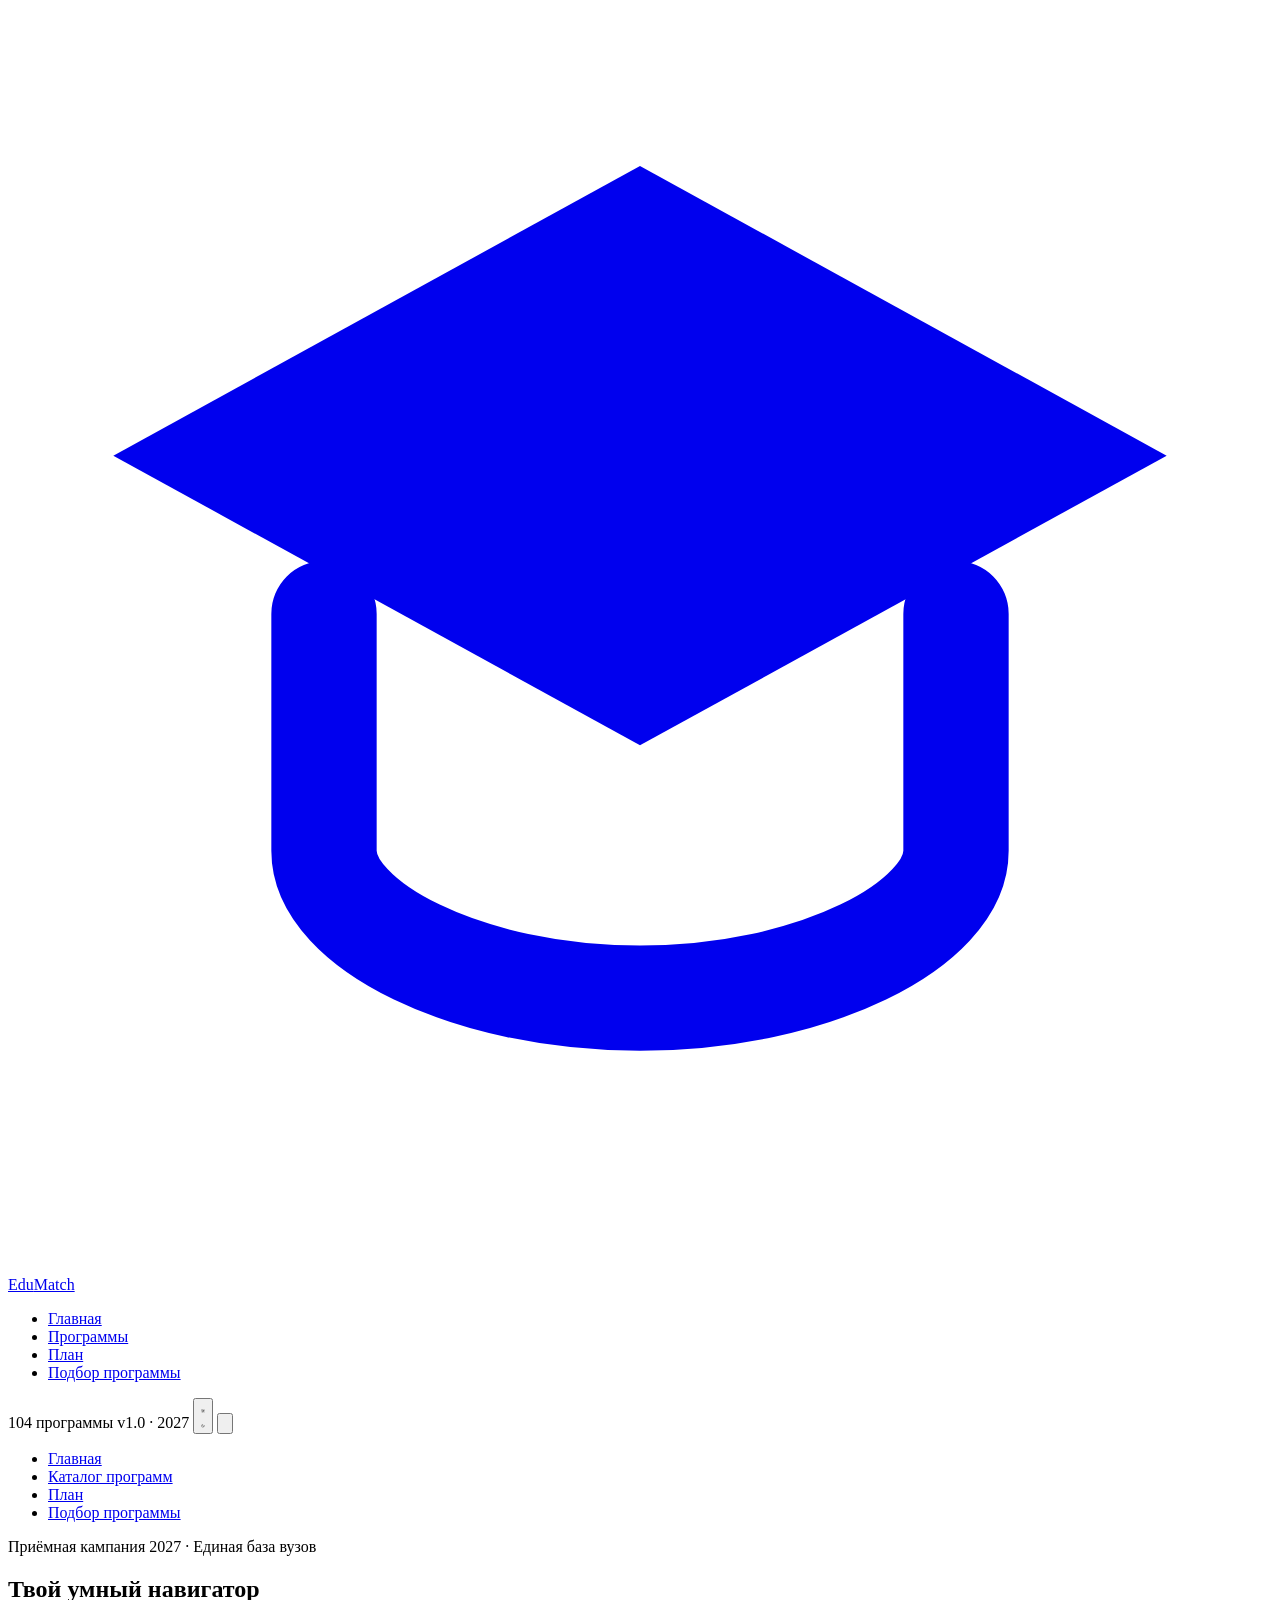
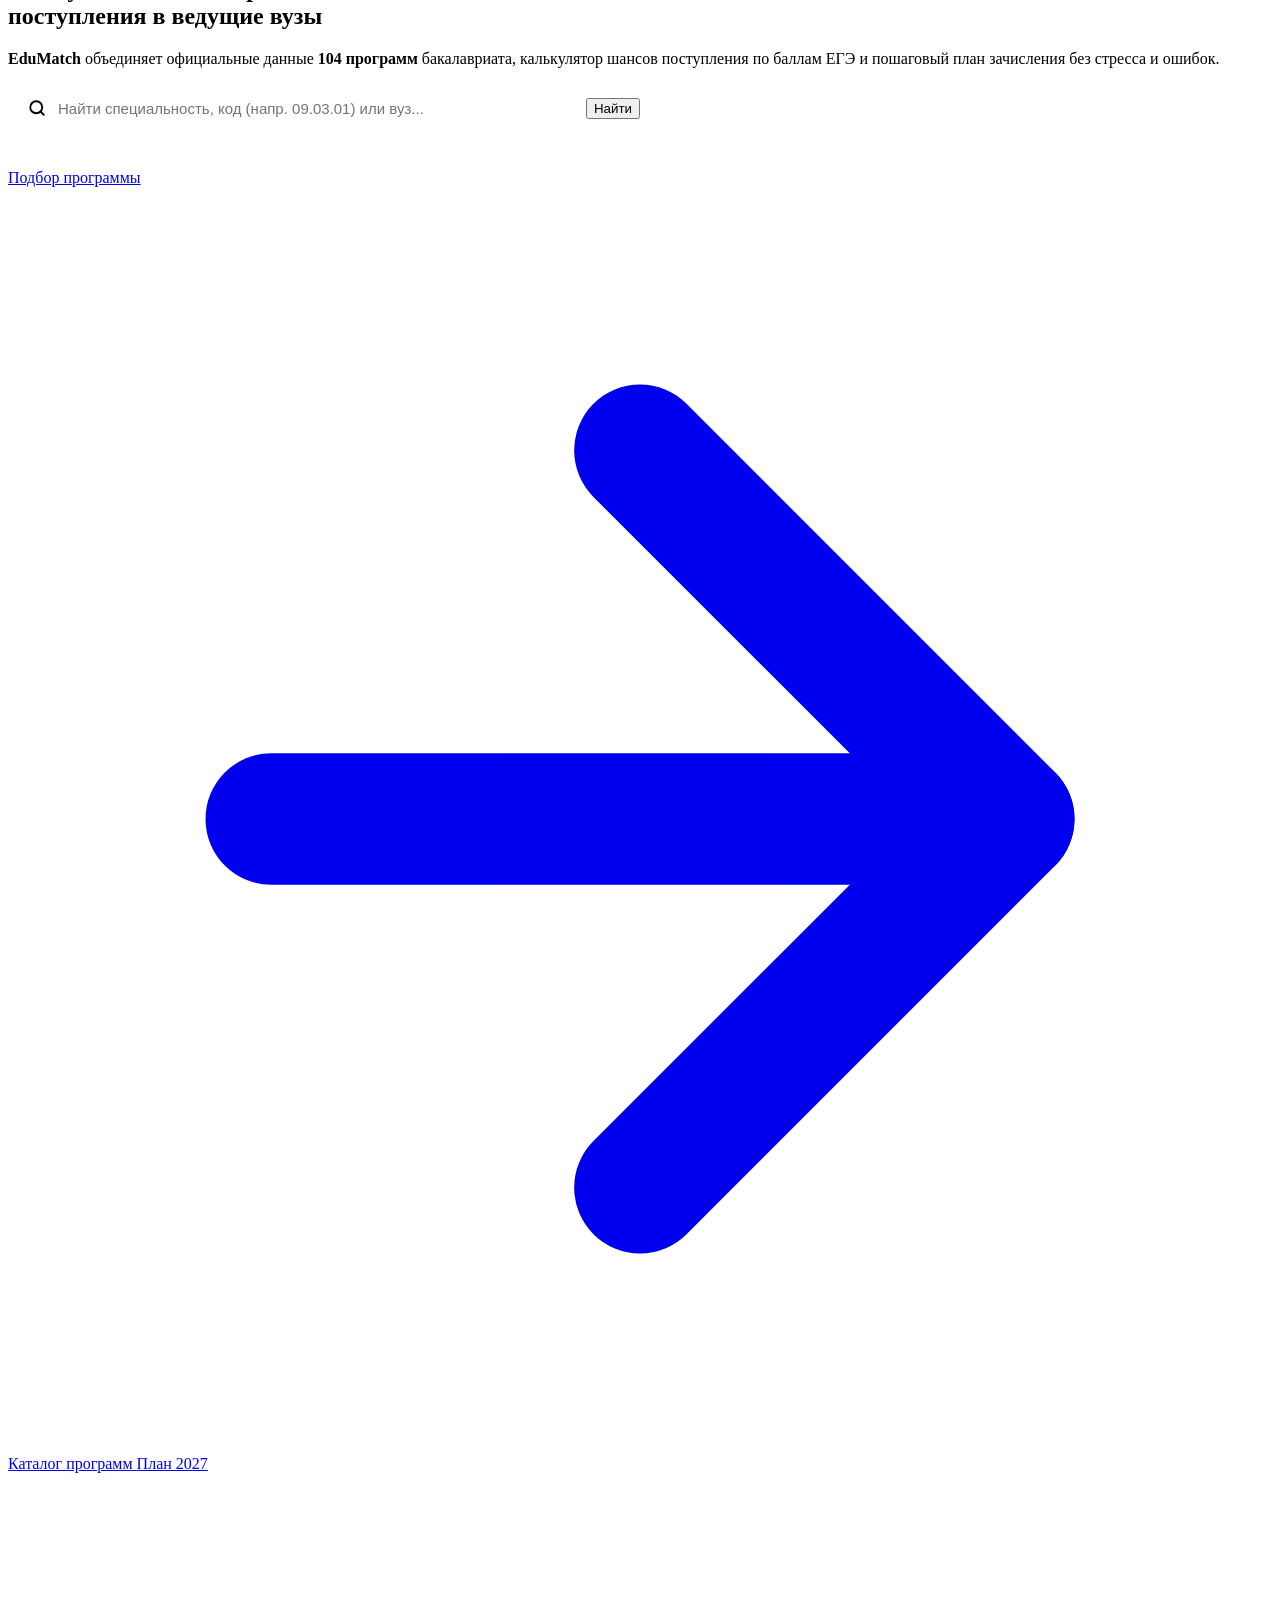
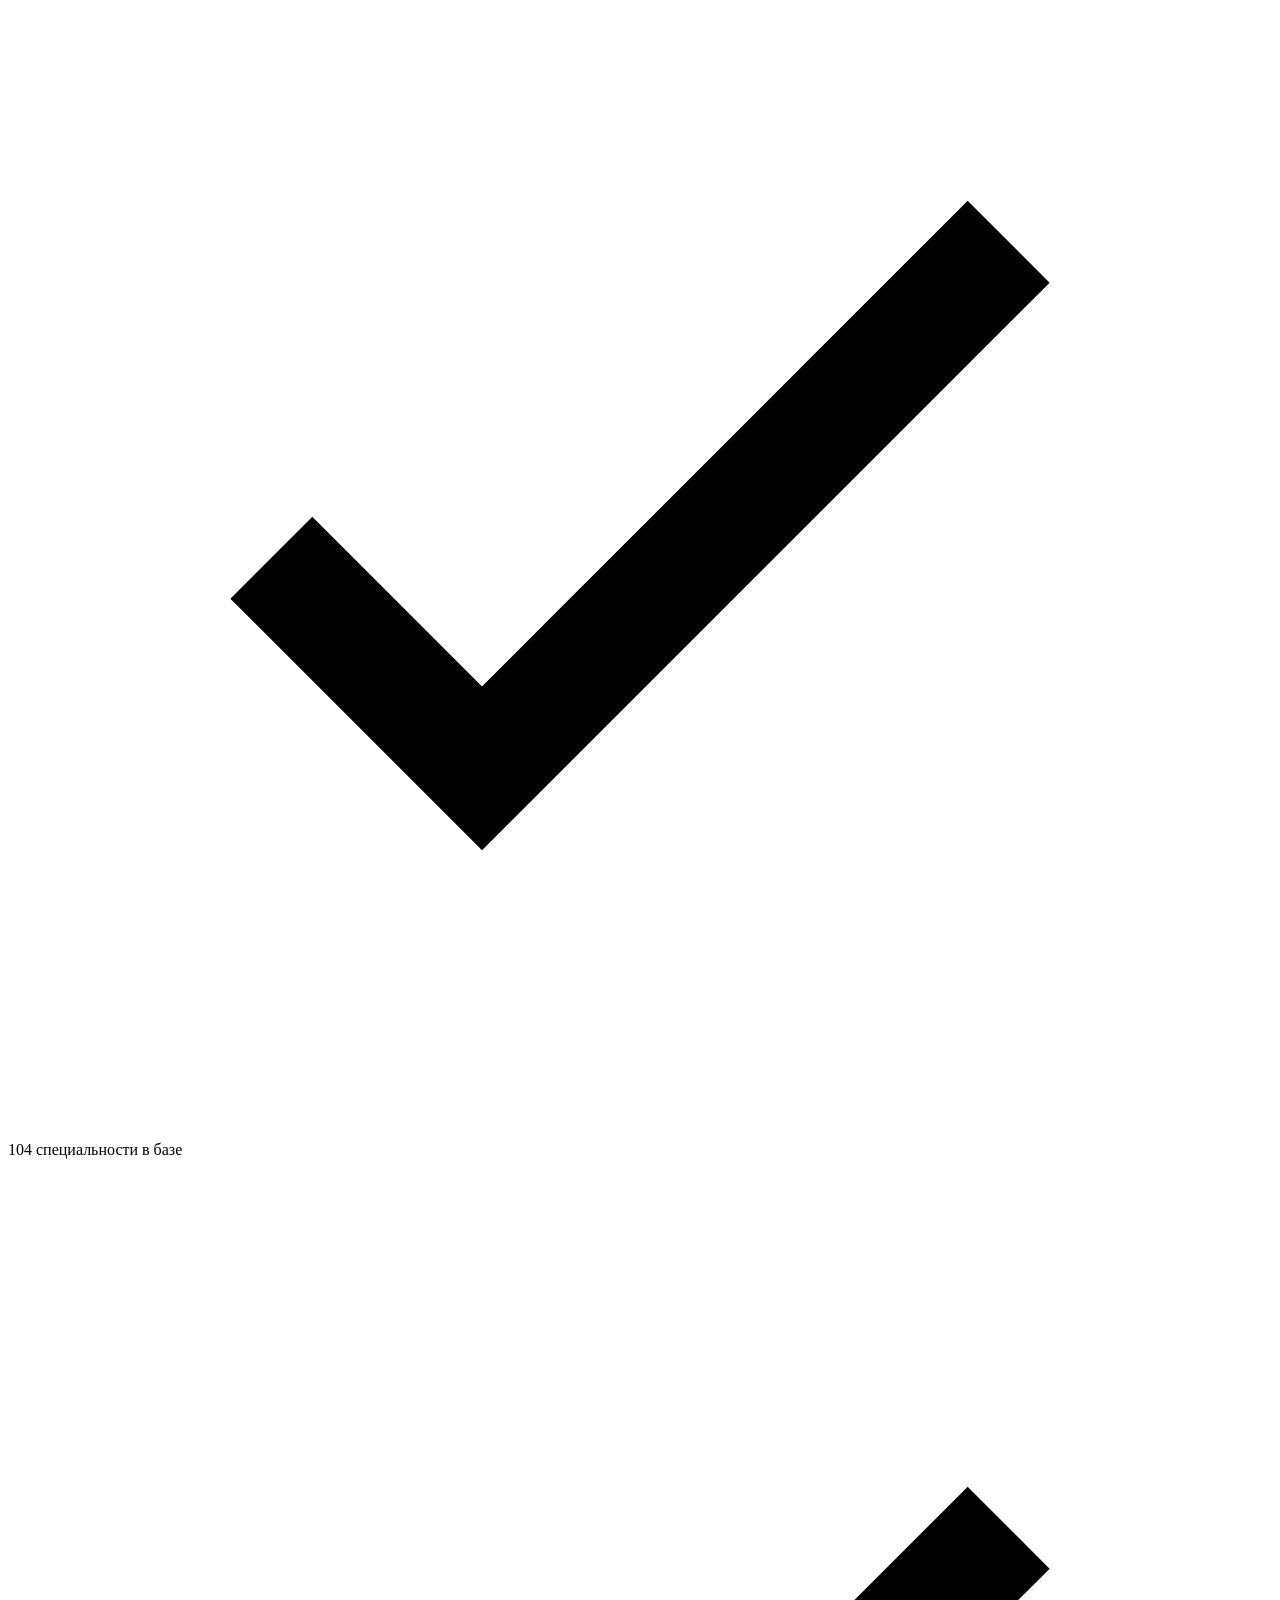
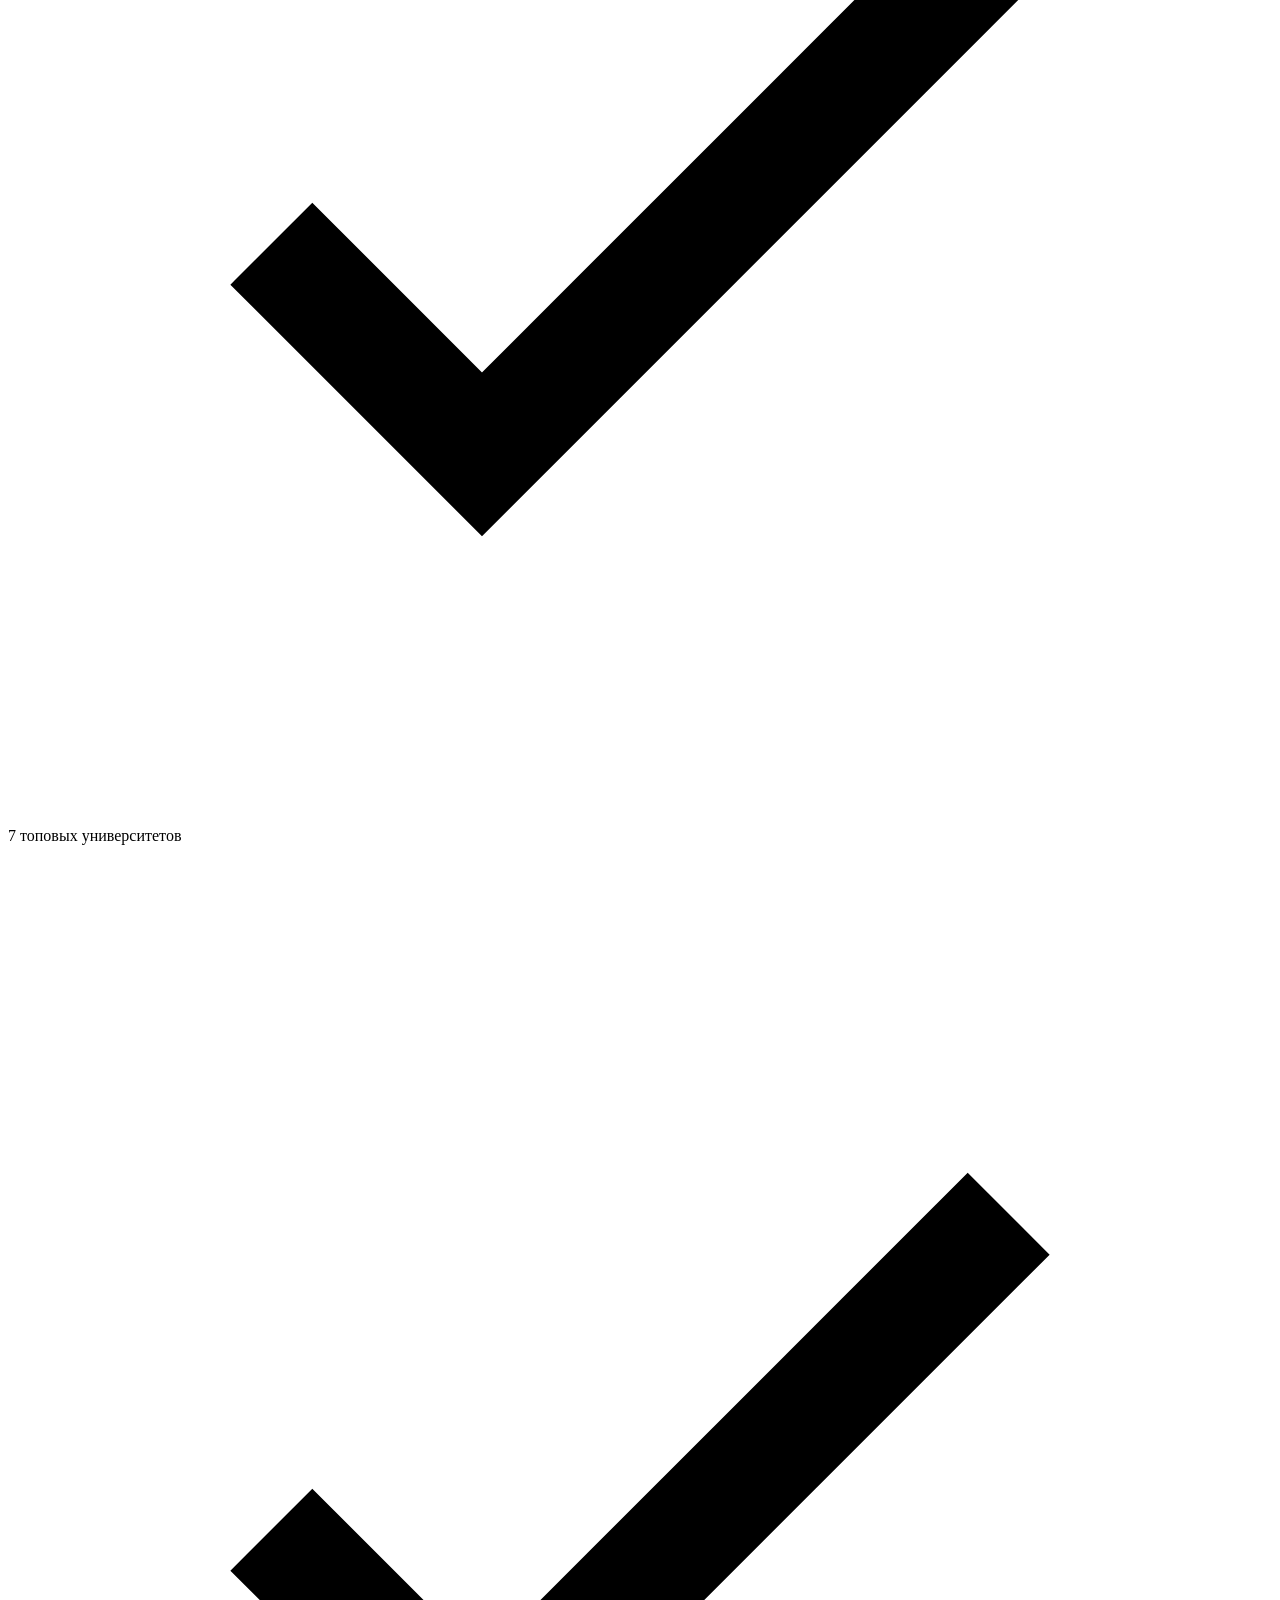
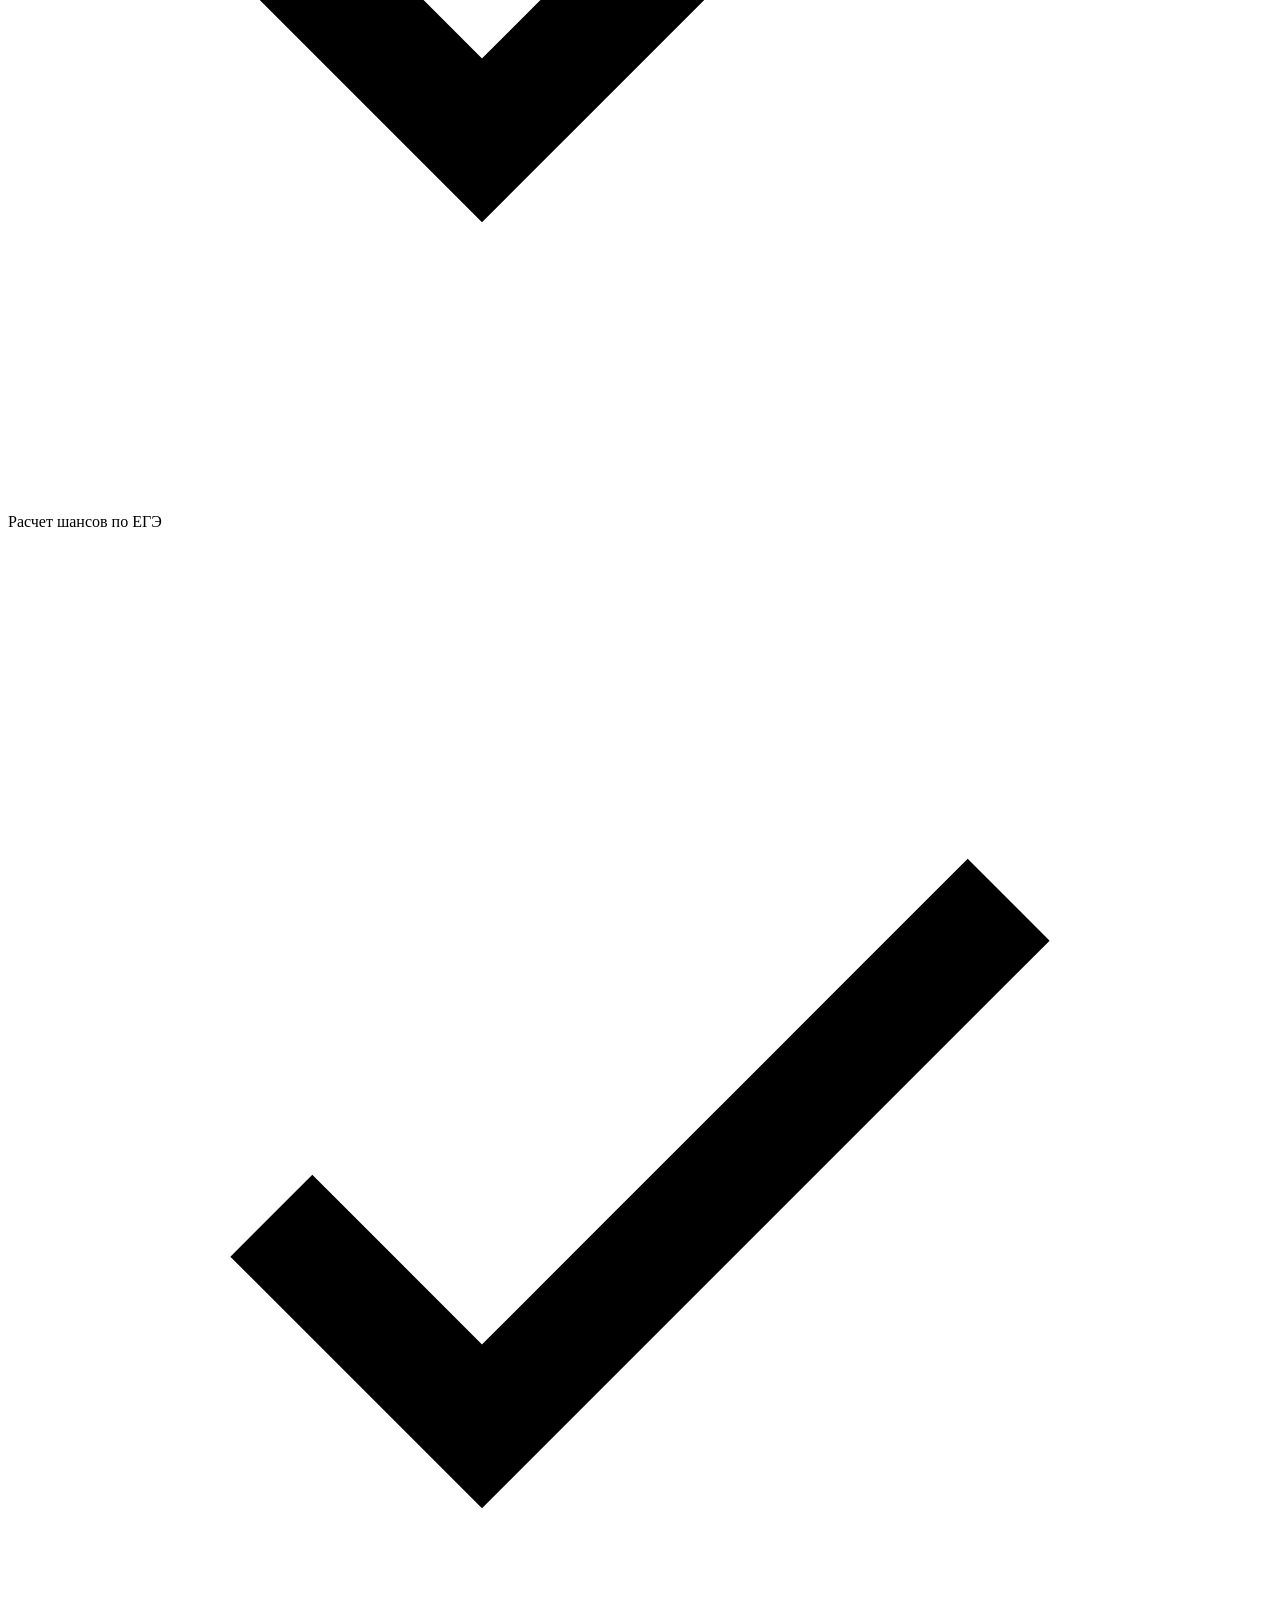
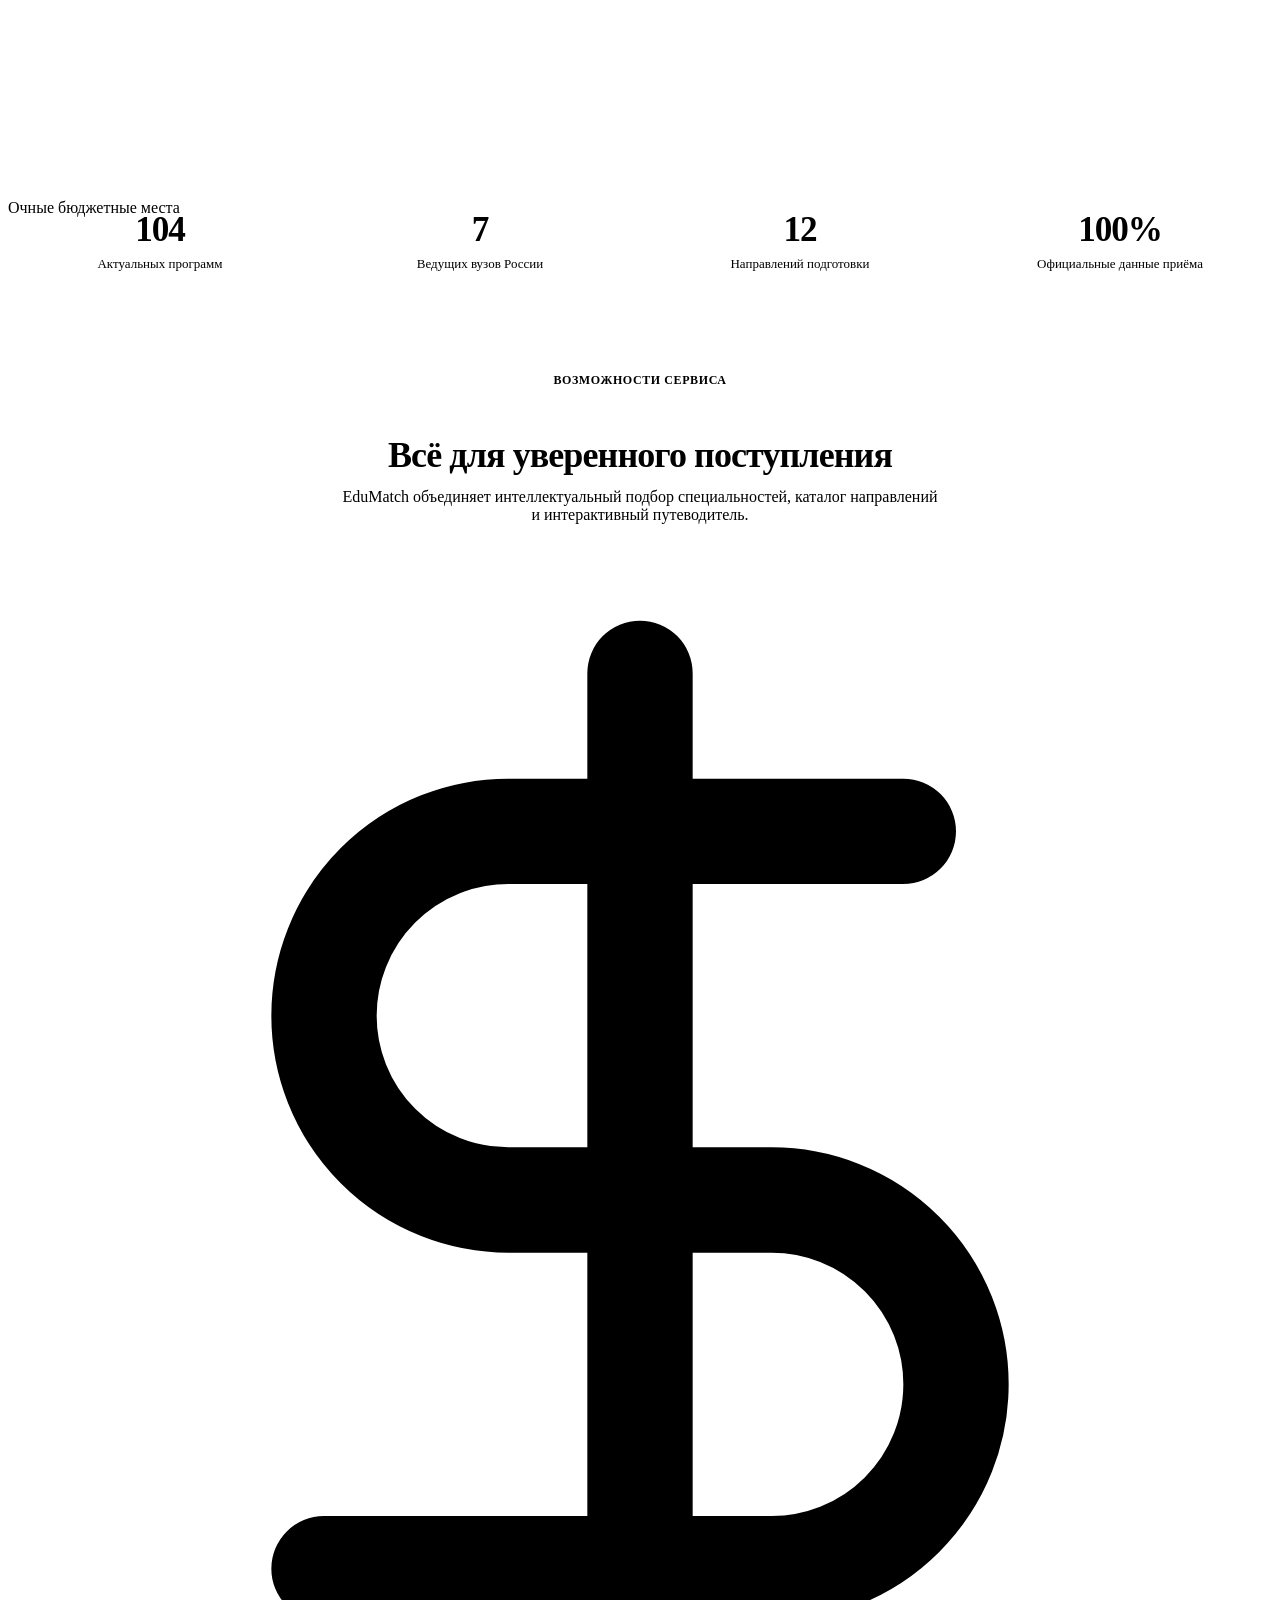
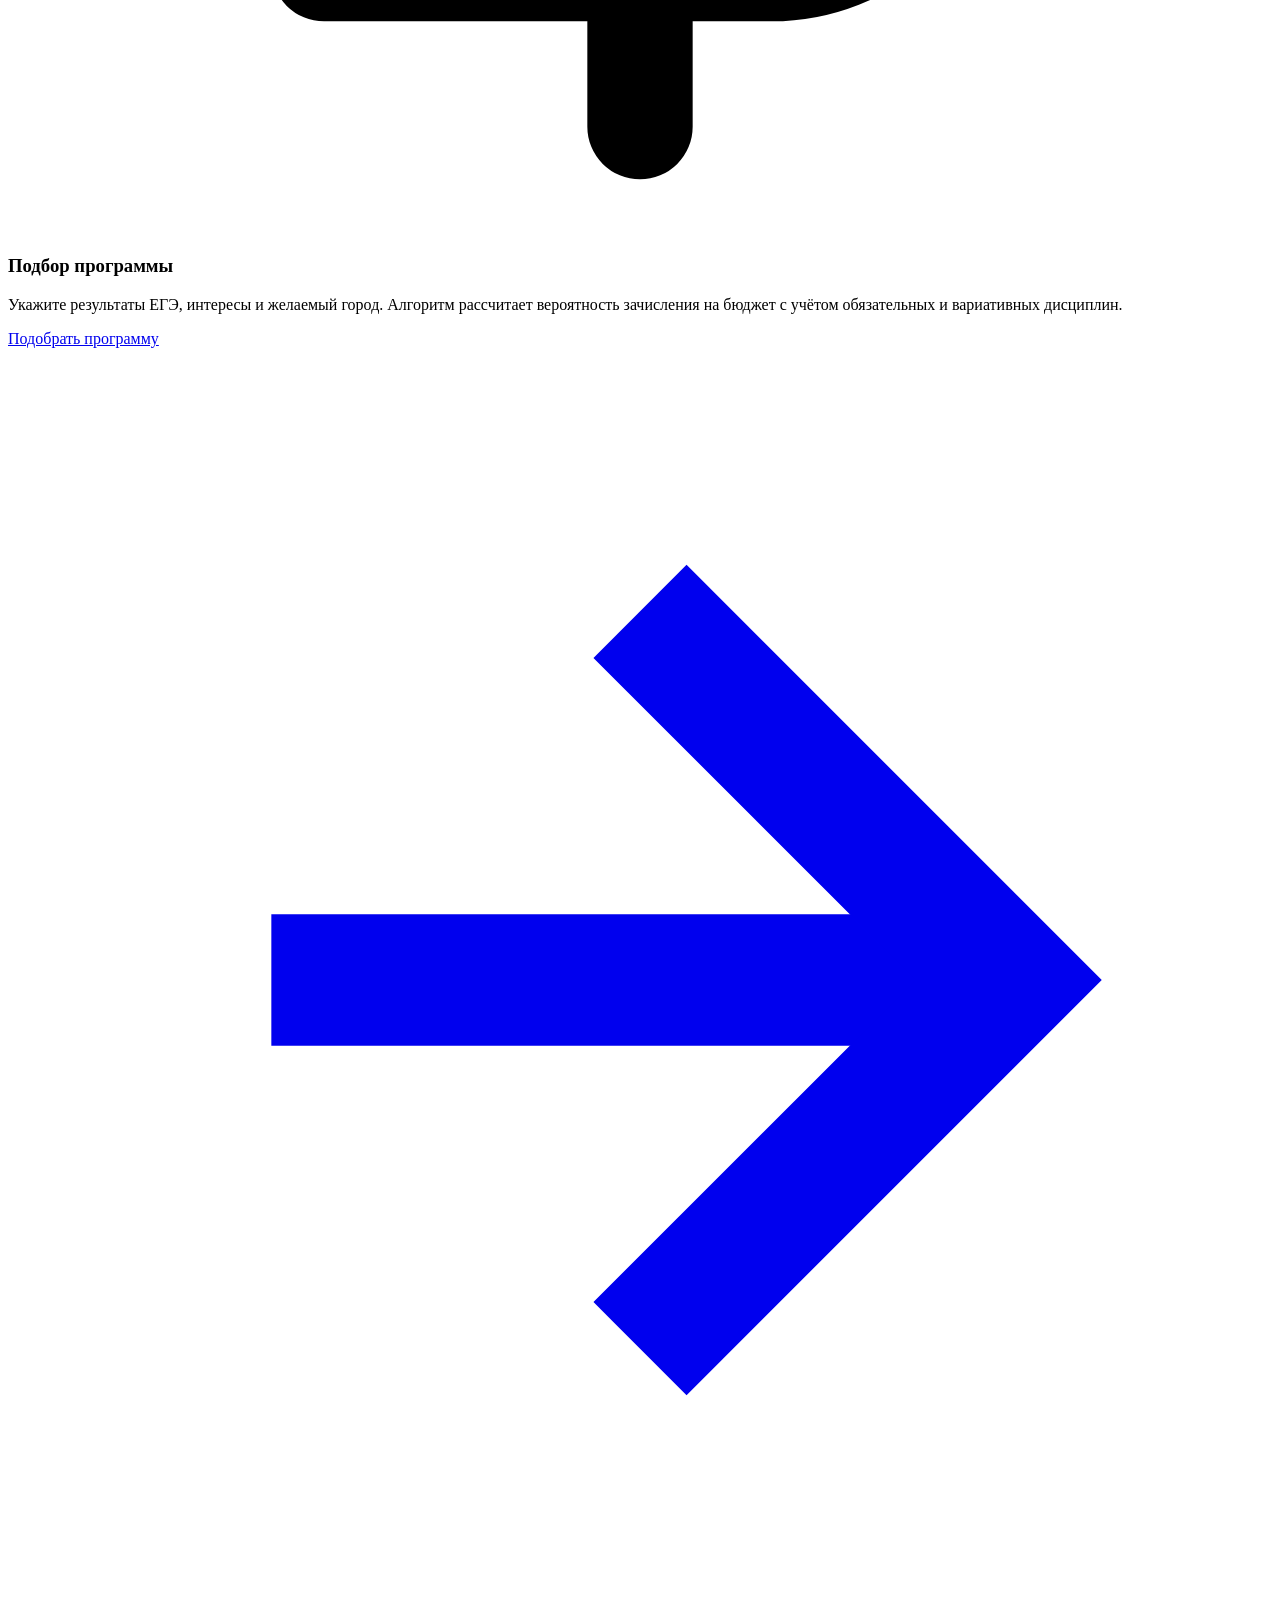
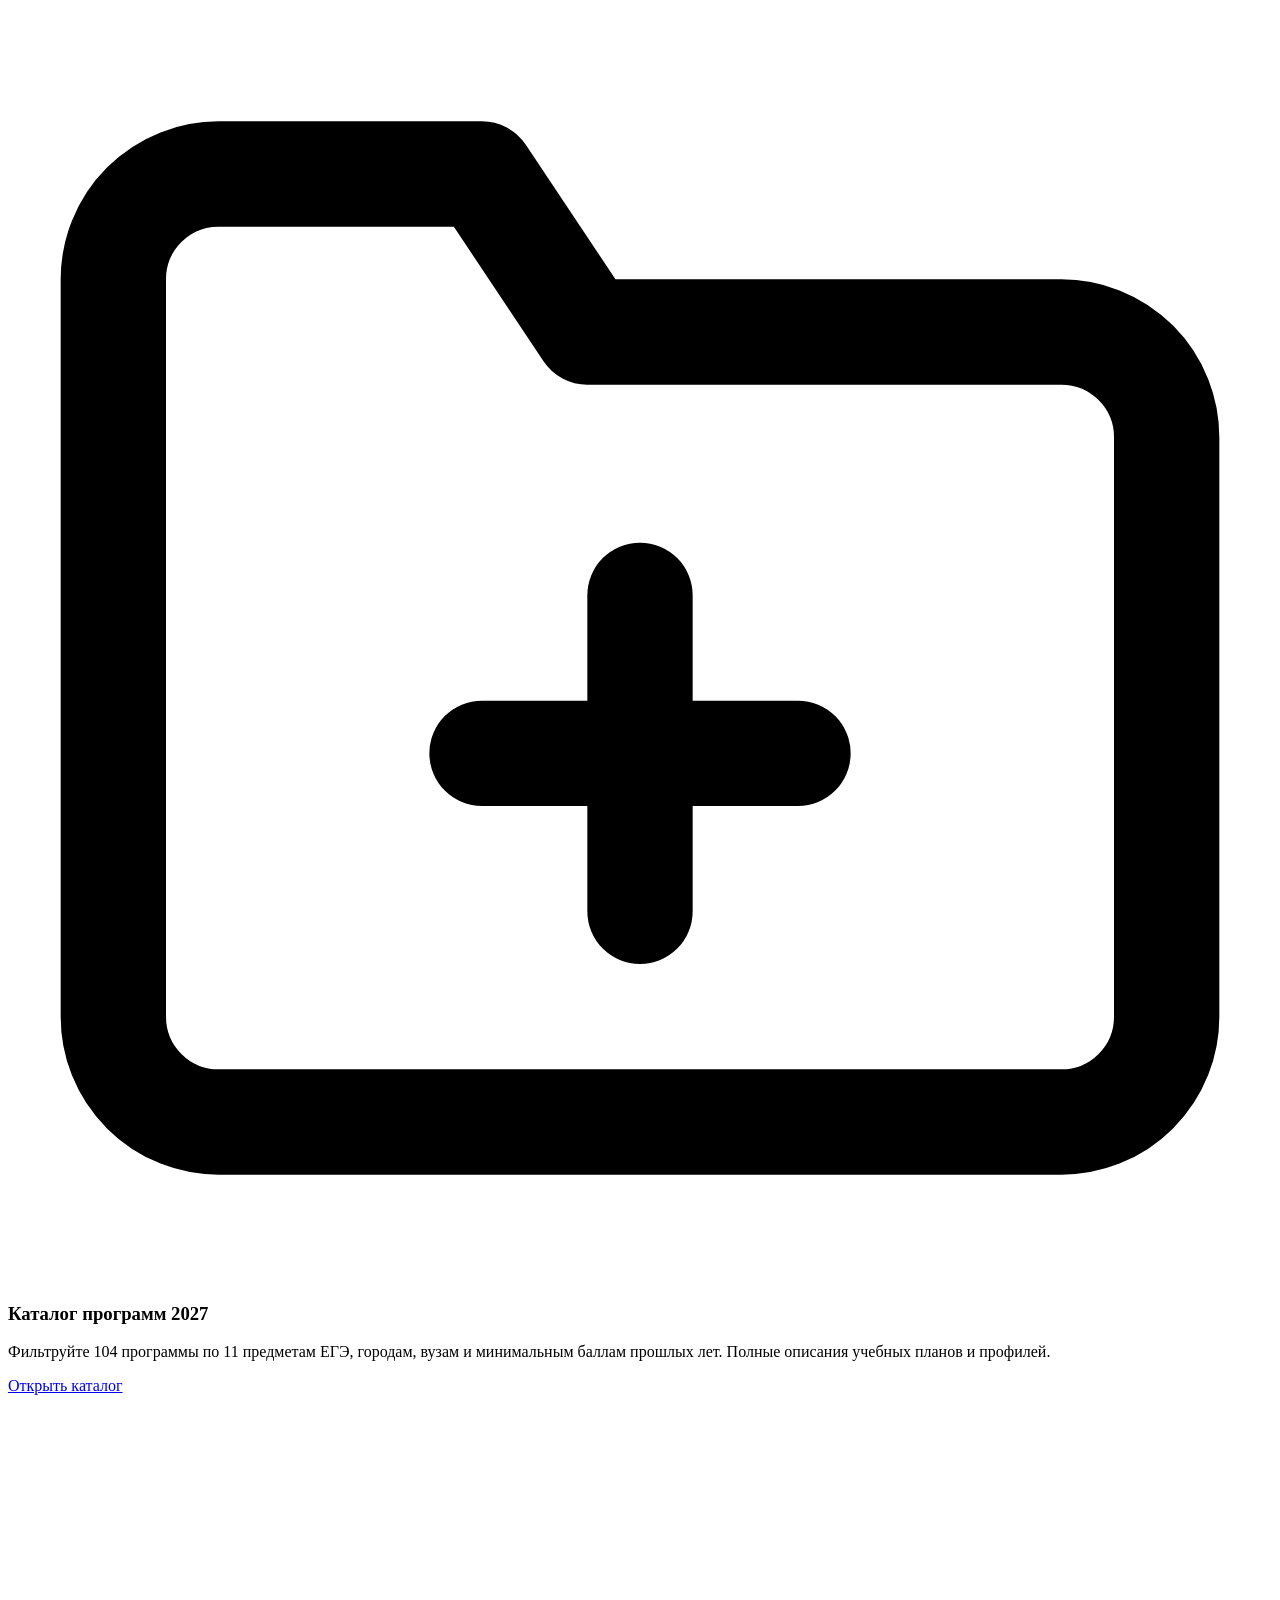
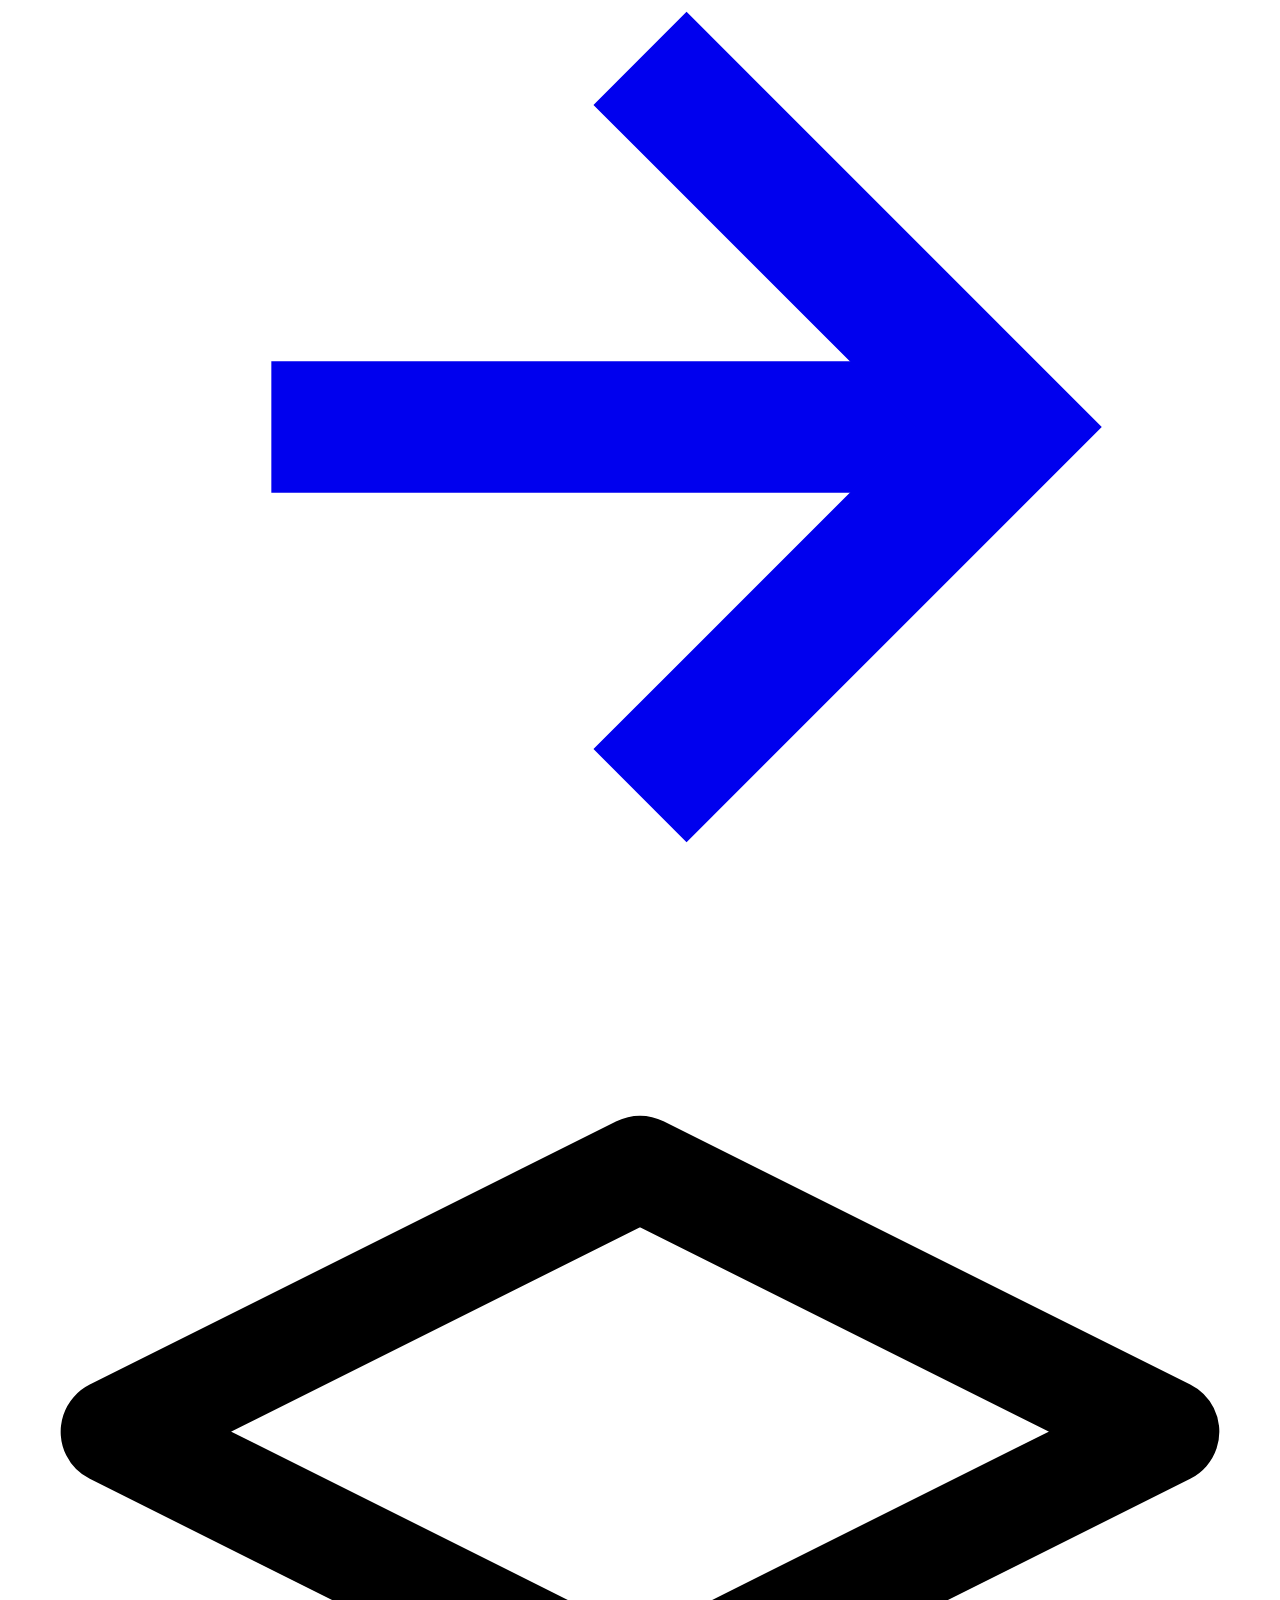
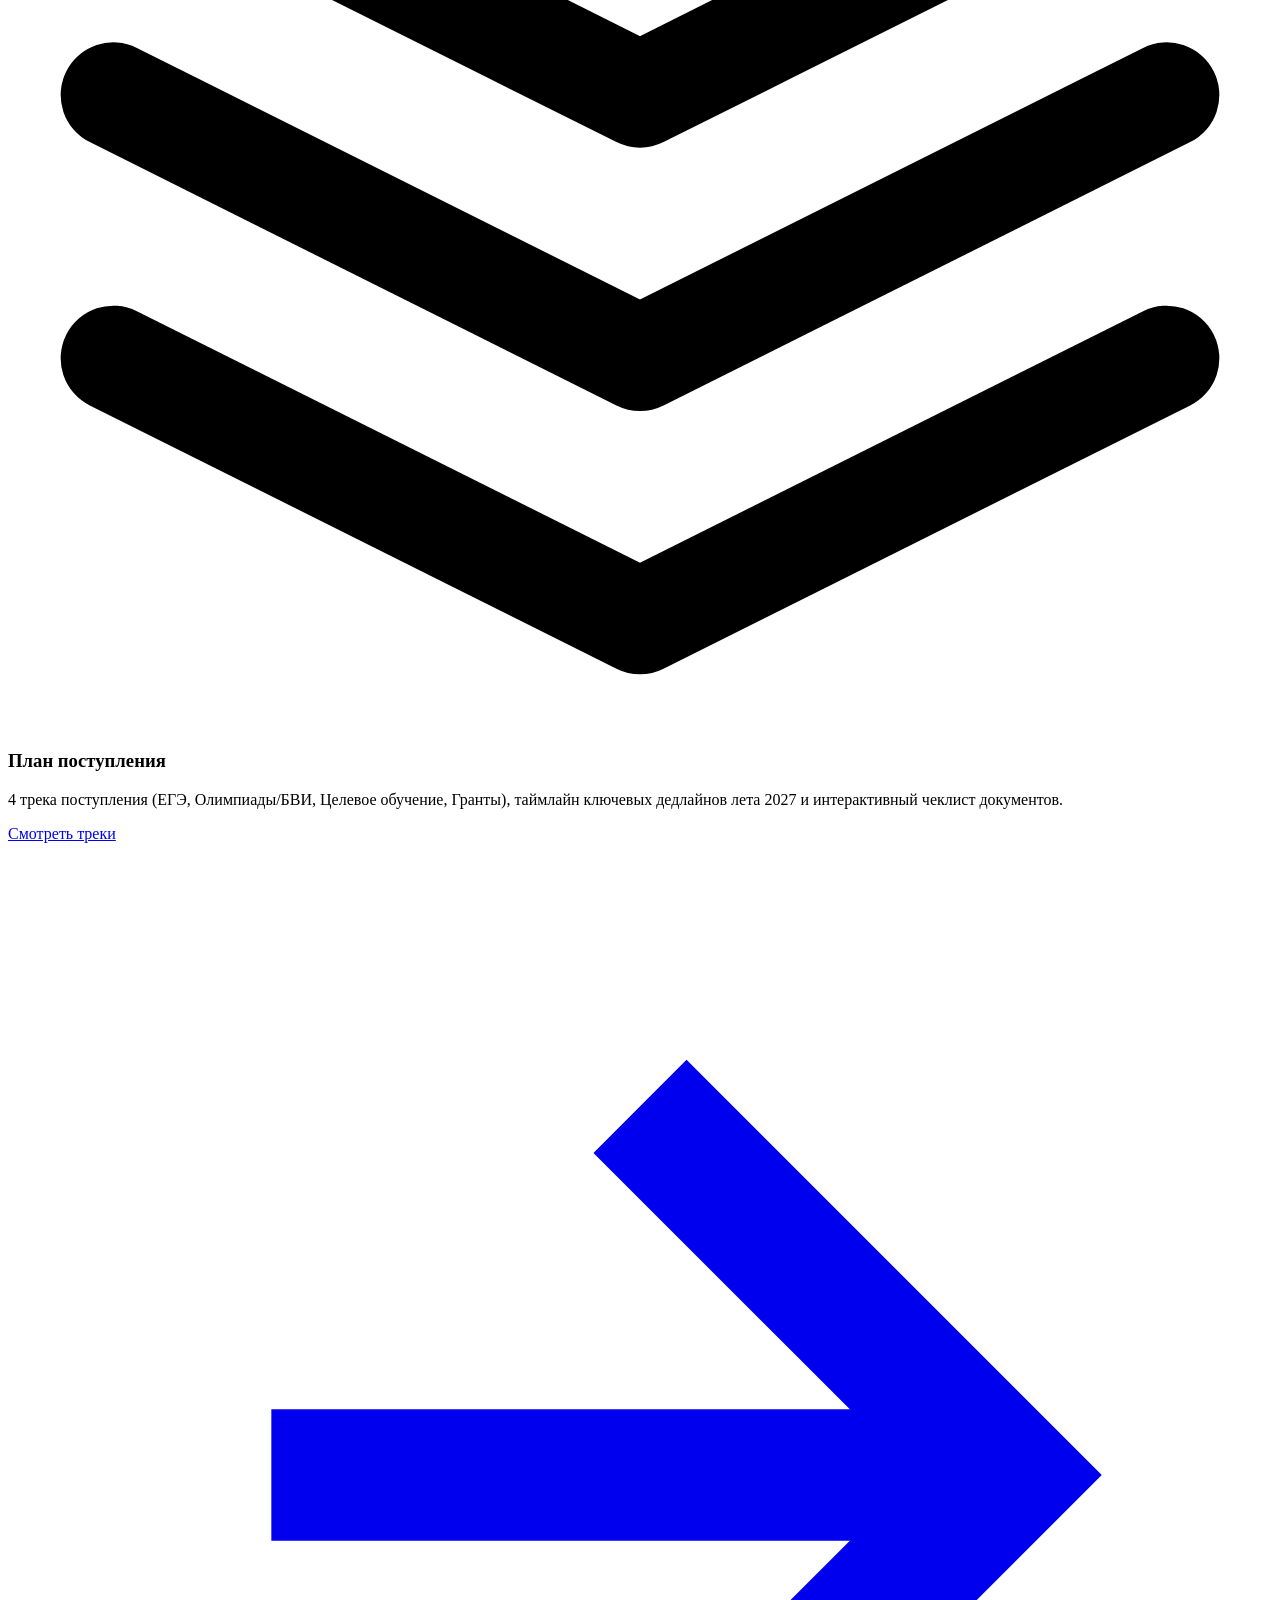
==== html/index.html @ cc7f69bb "v0.0.1" ====
<!DOCTYPE html>
<html lang="ru" data-theme="light">
<head>
  <meta charset="UTF-8">
  <meta name="viewport" content="width=device-width, initial-scale=1.0">
  <title>EduMatch — Умный навигатор поступления в вузы 2027</title>

  <!-- Шрифты Inter -->
  <link rel="preconnect" href="https://fonts.googleapis.com">
  <link rel="preconnect" href="https://fonts.gstatic.com" crossorigin>
  <link href="https://fonts.googleapis.com/css2?family=Inter:wght@400;500;600;700;800&display=swap" rel="stylesheet">

  <!-- Стили -->
  <link rel="stylesheet" href="css/style.css">
  <style>
    .hero-search-wrapper {
      max-width: 640px;
      margin: 0 0 36px 0;
      position: relative;
    }
    .hero-search-box {
      display: flex;
      align-items: center;
      background: var(--panel-bg);
      border: 1.5px solid var(--line);
      border-radius: var(--r-pill);
      padding: 6px 8px 6px 20px;
      box-shadow: var(--sh-md);
      transition: var(--transition);
    }
    .hero-search-box:focus-within {
      border-color: var(--accent);
      box-shadow: 0 0 0 4px var(--accent-soft), var(--sh-md);
    }
    .hero-search-box input {
      border: none;
      background: transparent;
      padding: 10px 0;
      font-size: 15px;
      color: var(--text);
      outline: none;
      flex: 1;
    }
    .hero-search-box button {
      flex-shrink: 0;
    }
    .stats-row {
      display: grid;
      grid-template-columns: repeat(4, 1fr);
      gap: 16px;
      margin-bottom: 72px;
    }
    .stat-card {
      background: var(--panel-bg);
      border: 1px solid var(--line);
      border-radius: var(--r-md);
      padding: 24px 20px;
      text-align: center;
      box-shadow: var(--sh-sm);
      transition: var(--transition);
    }
    .stat-card:hover {
      transform: translateY(-3px);
      border-color: var(--accent);
      box-shadow: var(--sh-md);
    }
    .stat-number {
      font-size: 2.2rem;
      font-weight: 800;
      letter-spacing: -0.03em;
      color: var(--accent);
      line-height: 1.1;
      margin-bottom: 6px;
    }
    .stat-title {
      font-size: 13px;
      color: var(--text-2);
      font-weight: 500;
    }
    .section-title-wrap {
      text-align: center;
      margin-bottom: 44px;
    }
    .section-badge {
      display: inline-flex;
      align-items: center;
      gap: 6px;
      padding: 5px 12px;
      border-radius: var(--r-pill);
      background: var(--accent-soft);
      color: var(--accent);
      font-size: 12px;
      font-weight: 700;
      text-transform: uppercase;
      letter-spacing: .05em;
      margin-bottom: 12px;
    }
    .section-title {
      font-size: clamp(26px, 3.8vw, 36px);
      font-weight: 800;
      letter-spacing: -0.025em;
      margin-bottom: 12px;
    }
    .section-desc {
      color: var(--text-2);
      font-size: 16px;
      max-width: 600px;
      margin: 0 auto;
    }
    .featured-grid {
      display: grid;
      grid-template-columns: repeat(auto-fill, minmax(340px, 1fr));
      gap: 24px;
      margin-bottom: 80px;
    }
    .cta-banner {
      background: linear-gradient(135deg, var(--bg-soft-2), var(--panel-bg));
      border: 1px solid var(--line);
      border-radius: var(--r-xl);
      padding: 48px 40px;
      display: flex;
      align-items: center;
      justify-content: space-between;
      gap: 32px;
      margin-bottom: 80px;
      box-shadow: var(--sh-md);
      position: relative;
      overflow: hidden;
    }
    .cta-banner::before {
      content: "";
      position: absolute;
      right: -80px;
      bottom: -80px;
      width: 280px;
      height: 280px;
      background: radial-gradient(circle, var(--accent-soft), transparent 70%);
      pointer-events: none;
    }
    .cta-content h2 {
      font-size: 28px;
      font-weight: 800;
      letter-spacing: -0.02em;
      margin-bottom: 10px;
    }
    .cta-content p {
      font-size: 15px;
      color: var(--text-2);
      max-width: 540px;
    }
    @media (max-width: 900px) {
      .stats-row {
        grid-template-columns: repeat(2, 1fr);
      }
      .cta-banner {
        flex-direction: column;
        align-items: flex-start;
        padding: 32px 24px;
      }
    }
    @media (max-width: 600px) {
      .stats-row {
        grid-template-columns: 1fr;
      }
    }
  </style>
</head>
<body>

  <!-- ============================================================
       HEADER
       ============================================================ -->
  <header class="header">
    <div class="header-inner">
      <a class="logo" href="index.html">
        <span class="logo-mark">
          <svg viewBox="0 0 24 24" fill="none" stroke="currentColor" stroke-width="2" stroke-linecap="round" stroke-linejoin="round">
            <path d="M12 3 2 8.5l10 5.5 10-5.5L12 3z" fill="currentColor" stroke="none"/>
            <path d="M6 11.5V16c0 1.4 2.7 2.8 6 2.8s6-1.4 6-2.8v-4.5"/>
          </svg>
        </span>
        <span class="logo-text">Edu<span>Match</span></span>
      </a>

      <nav class="main-nav">
        <ul>
          <li><a href="index.html" class="active">Главная</a></li>
          <li><a href="programs.html">Программы</a></li>
          <li><a href="roadmap.html">План</a></li>
          <li><a href="assistant.html">Подбор программы</a></li>
        </ul>
      </nav>

      <div class="header-right">
        <span class="status-pill">
          <span class="dot ok" id="statusDot"></span>
          <span id="statusText"><span class="js-program-count">104</span> программы</span>
        </span>
        <span class="version-pill">v1.0 · 2027</span>
        <button class="theme-btn" id="themeToggle" aria-label="Переключить тему">
          <svg class="icon-sun" viewBox="0 0 24 24" fill="none" stroke="currentColor" stroke-width="2" stroke-linecap="round" stroke-linejoin="round">
            <circle cx="12" cy="12" r="5"/><path d="M12 1v2M12 21v2M4.2 4.2l1.4 1.4M18.4 18.4l1.4 1.4M1 12h2M21 12h2M4.2 19.8l1.4-1.4M18.4 5.6l1.4-1.4"/>
          </svg>
          <svg class="icon-moon" viewBox="0 0 24 24" fill="none" stroke="currentColor" stroke-width="2" stroke-linecap="round" stroke-linejoin="round">
            <path d="M21 12.79A9 9 0 1 1 11.21 3 7 7 0 0 0 21 12.79z"/>
          </svg>
        </button>
        <button class="mobile-menu-btn" aria-label="Меню">
          <svg viewBox="0 0 24 24" fill="none" stroke="currentColor" stroke-width="2" stroke-linecap="round" stroke-linejoin="round">
            <line x1="3" y1="12" x2="21" y2="12"></line>
            <line x1="3" y1="6" x2="21" y2="6"></line>
            <line x1="3" y1="18" x2="21" y2="18"></line>
          </svg>
        </button>
      </div>
    </div>
  </header>

  <!-- Mobile Drawer -->
  <div class="mobile-nav-drawer">
    <ul>
      <li><a href="index.html" class="active">Главная</a></li>
      <li><a href="programs.html">Каталог программ</a></li>
      <li><a href="roadmap.html">План</a></li>
      <li><a href="assistant.html">Подбор программы</a></li>
    </ul>
  </div>

  <!-- ============================================================
       HERO
       ============================================================ -->
  <section class="hero">
    <div class="hero-inner">
      <div class="hero-badge">Приёмная кампания 2027 · Единая база вузов</div>
      <h1 class="hero-title">
        Твой умный навигатор<br>
        <span class="accent">поступления в ведущие вузы</span>
      </h1>
      <p class="hero-sub">
        <strong>EduMatch</strong> объединяет официальные данные <strong>104 программ</strong> бакалавриата,
        калькулятор шансов поступления по баллам ЕГЭ и пошаговый план зачисления без стресса и ошибок.
      </p>

      <!-- Быстрый поиск -->
      <form class="hero-search-wrapper" action="programs.html" method="GET">
        <div class="hero-search-box">
          <svg width="18" height="18" viewBox="0 0 24 24" fill="none" stroke="currentColor" stroke-width="2.5" stroke-linecap="round" stroke-linejoin="round" style="color: var(--muted); margin-right: 12px; flex-shrink: 0;">
            <circle cx="11" cy="11" r="8"></circle><line x1="21" y1="21" x2="16.65" y2="16.65"></line>
          </svg>
          <input type="text" name="q" placeholder="Найти специальность, код (напр. 09.03.01) или вуз..." autocomplete="off">
          <button type="submit" class="btn btn-primary btn-sm">Найти</button>
        </div>
      </form>

      <div class="hero-buttons">
        <a href="assistant.html" class="btn btn-primary">
          <span>Подбор программы</span>
          <svg viewBox="0 0 24 24" fill="none" stroke="currentColor" stroke-width="2.5" stroke-linecap="round" stroke-linejoin="round"><line x1="5" y1="12" x2="19" y2="12"></line><polyline points="12 5 19 12 12 19"></polyline></svg>
        </a>
        <a href="programs.html" class="btn btn-secondary">
          <span>Каталог программ</span>
        </a>
        <a href="roadmap.html" class="btn btn-outline">
          <span>План 2027</span>
        </a>
      </div>

      <div class="hero-facts">
        <span class="fact">
          <svg viewBox="0 0 24 24" fill="none" stroke="currentColor" stroke-width="2.2"><path d="m5 13 4 4L19 7"/></svg>
          104 специальности в базе
        </span>
        <span class="fact">
          <svg viewBox="0 0 24 24" fill="none" stroke="currentColor" stroke-width="2.2"><path d="m5 13 4 4L19 7"/></svg>
          7 топовых университетов
        </span>
        <span class="fact">
          <svg viewBox="0 0 24 24" fill="none" stroke="currentColor" stroke-width="2.2"><path d="m5 13 4 4L19 7"/></svg>
          Расчет шансов по ЕГЭ
        </span>
        <span class="fact">
          <svg viewBox="0 0 24 24" fill="none" stroke="currentColor" stroke-width="2.2"><path d="m5 13 4 4L19 7"/></svg>
          Очные бюджетные места
        </span>
      </div>
    </div>
    <div class="hero-fade"></div>
  </section>

  <!-- ============================================================
       MAIN CONTENT
       ============================================================ -->
  <main class="container" style="position: relative; z-index: 10; margin-top: -30px;">

    <!-- Статистика проекта -->
    <div class="stats-row">
      <div class="stat-card">
        <div class="stat-number"><span class="js-program-count">104</span></div>
        <div class="stat-title">Актуальных программ</div>
      </div>
      <div class="stat-card">
        <div class="stat-number">7</div>
        <div class="stat-title">Ведущих вузов России</div>
      </div>
      <div class="stat-card">
        <div class="stat-number">12</div>
        <div class="stat-title">Направлений подготовки</div>
      </div>
      <div class="stat-card">
        <div class="stat-number">100%</div>
        <div class="stat-title">Официальные данные приёма</div>
      </div>
    </div>

    <!-- Раздел сервисов -->
    <section style="margin-bottom: 72px;">
      <div class="section-title-wrap">
        <div class="section-badge">Возможности сервиса</div>
        <h2 class="section-title">Всё для уверенного поступления</h2>
        <p class="section-desc">EduMatch объединяет интеллектуальный подбор специальностей, каталог направлений и интерактивный путеводитель.</p>
      </div>

      <div class="cards-grid">
        <!-- Card 1: Подбор программы -->
        <div class="card">
          <div class="card-icon">
            <svg viewBox="0 0 24 24" fill="none" stroke="currentColor" stroke-width="2" stroke-linecap="round" stroke-linejoin="round">
              <path d="M12 2v20M17 5H9.5a3.5 3.5 0 0 0 0 7h5a3.5 3.5 0 0 1 0 7H6"/>
            </svg>
          </div>
          <h3>Подбор программы</h3>
          <p>Укажите результаты ЕГЭ, интересы и желаемый город. Алгоритм рассчитает вероятность зачисления на бюджет с учётом обязательных и вариативных дисциплин.</p>
          <a href="assistant.html" class="card-link">
            <span>Подобрать программу</span>
            <svg viewBox="0 0 24 24" fill="none" stroke="currentColor" stroke-width="2.5"><line x1="5" y1="12" x2="19" y2="12"></line><polyline points="12 5 19 12 12 19"></polyline></svg>
          </a>
        </div>

        <!-- Card 2: Каталог -->
        <div class="card">
          <div class="card-icon">
            <svg viewBox="0 0 24 24" fill="none" stroke="currentColor" stroke-width="2" stroke-linecap="round" stroke-linejoin="round">
              <path d="M22 19a2 2 0 0 1-2 2H4a2 2 0 0 1-2-2V5a2 2 0 0 1 2-2h5l2 3h9a2 2 0 0 1 2 2z"></path>
              <line x1="12" y1="11" x2="12" y2="17"></line>
              <line x1="9" y1="14" x2="15" y2="14"></line>
            </svg>
          </div>
          <h3>Каталог программ 2027</h3>
          <p>Фильтруйте 104 программы по 11 предметам ЕГЭ, городам, вузам и минимальным баллам прошлых лет. Полные описания учебных планов и профилей.</p>
          <a href="programs.html" class="card-link">
            <span>Открыть каталог</span>
            <svg viewBox="0 0 24 24" fill="none" stroke="currentColor" stroke-width="2.5"><line x1="5" y1="12" x2="19" y2="12"></line><polyline points="12 5 19 12 12 19"></polyline></svg>
          </a>
        </div>

        <!-- Card 3: Roadmap -->
        <div class="card">
          <div class="card-icon">
            <svg viewBox="0 0 24 24" fill="none" stroke="currentColor" stroke-width="2" stroke-linecap="round" stroke-linejoin="round">
              <polygon points="12 2 2 7 12 12 22 7 12 2"></polygon>
              <polyline points="2 17 12 22 22 17"></polyline>
              <polyline points="2 12 12 17 22 12"></polyline>
            </svg>
          </div>
          <h3>План поступления</h3>
          <p>4 трека поступления (ЕГЭ, Олимпиады/БВИ, Целевое обучение, Гранты), таймлайн ключевых дедлайнов лета 2027 и интерактивный чеклист документов.</p>
          <a href="roadmap.html" class="card-link">
            <span>Смотреть треки</span>
            <svg viewBox="0 0 24 24" fill="none" stroke="currentColor" stroke-width="2.5"><line x1="5" y1="12" x2="19" y2="12"></line><polyline points="12 5 19 12 12 19"></polyline></svg>
          </a>
        </div>
      </div>
    </section>

    <!-- Популярные программы из JSON -->
    <section style="margin-bottom: 72px;">
      <div class="section-title-wrap">
        <div class="section-badge">Популярные направления</div>
        <h2 class="section-title">Востребованные специальности</h2>
        <p class="section-desc">Выборка программ с высокими конкурсами и сильными карьерными перспективами</p>
      </div>

      <div class="featured-grid" id="featuredGrid">
        <!-- Карточки будут заполнены скриптом -->
      </div>

      <div style="text-align: center;">
        <a href="programs.html" class="btn btn-secondary" style="padding: 14px 32px;">
          Показать все 104 программы →
        </a>
      </div>
    </section>

    <!-- CTA баннер -->
    <div class="cta-banner">
      <div class="cta-content">
        <h2>Не знаете, с чего начать?</h2>
        <p>Используйте сервис подбора программы EduMatch: укажите сданные экзамены и баллы, и система моментально составит персональный список подходящих направлений с расчетом шансов.</p>
      </div>
      <a href="assistant.html" class="btn btn-primary" style="padding: 16px 32px; font-size: 15px;">
        Подбор программы
      </a>
    </div>

  </main>

  <!-- ============================================================
       FOOTER
       ============================================================ -->
  <footer class="footer">
    <div class="footer-inner">
      <div class="footer-brand">
        <a class="logo" href="index.html">
          <span class="logo-mark">
            <svg viewBox="0 0 24 24" fill="none" stroke="currentColor" stroke-width="2">
              <path d="M12 3 2 8.5l10 5.5 10-5.5L12 3z" fill="currentColor" stroke="none"/>
              <path d="M6 11.5V16c0 1.4 2.7 2.8 6 2.8s6-1.4 6-2.8v-4.5"/>
            </svg>
          </span>
          <span class="logo-text">Edu<span>Match</span></span>
        </a>
        <p class="footer-desc">
          Единая информационная система для абитуриентов 2027 года. Подбор программ бакалавриата, калькулятор баллов ЕГЭ и пошаговый план поступления.
        </p>
      </div>

      <ul class="footer-links">
        <li><a href="index.html">Главная</a></li>
        <li><a href="programs.html">Каталог программ</a></li>
        <li><a href="roadmap.html">План 2027</a></li>
        <li><a href="assistant.html">Подбор программы</a></li>
      </ul>
    </div>

    <div class="footer-bottom">
      <div>&copy; 2027 <strong>EduMatch</strong>. Все данные актуализированы по правилам приёма 2027.</div>
      <div>База данных: 104 специальности · НИУ ВШЭ, МФТИ, МГТУ им. Баумана, ННГУ, НГТУ, НГЛУ, ПИМУ</div>
    </div>
  </footer>

  <!-- ============================================================
       MODAL WINDOW (GLOBAL)
       ============================================================ -->
  <div class="modal-overlay" id="program-modal">
    <div class="modal-content">
      <button class="modal-close" id="modal-close" aria-label="Закрыть">
        <svg width="20" height="20" viewBox="0 0 24 24" fill="none" stroke="currentColor" stroke-width="2.5"><line x1="18" y1="6" x2="6" y2="18"></line><line x1="6" y1="6" x2="18" y2="18"></line></svg>
      </button>
      <div class="modal-header">
        <div class="modal-badges" id="modal-badges">
          <span class="badge badge-code" id="modal-code"></span>
          <span class="badge badge-uni" id="modal-university"></span>
          <span class="badge badge-city" id="modal-city"></span>
          <span class="badge badge-direction" id="modal-direction"></span>
        </div>
        <h2 class="modal-title" id="modal-title"></h2>
        <div class="modal-profile" id="modal-profile"></div>
      </div>

      <div class="modal-stats-grid">
        <div class="modal-stat">
          <span class="modal-stat-label">Проходной балл</span>
          <span class="modal-stat-val" id="modal-score" style="color: var(--accent);">—</span>
        </div>
        <div class="modal-stat">
          <span class="modal-stat-label">Бюджетных мест</span>
          <span class="modal-stat-val" id="modal-places">—</span>
        </div>
        <div class="modal-stat">
          <span class="modal-stat-label">Форма обучения</span>
          <span class="modal-stat-val">Очная (4 года)</span>
        </div>
      </div>

      <div class="modal-section">
        <h3>О программе и перспективах</h3>
        <p class="modal-desc" id="modal-description"></p>
      </div>

      <div class="modal-section">
        <h3 id="modal-ege-count">Вступительные испытания (ЕГЭ)</h3>
        <div class="modal-ege-groups">
          <div class="ege-group-row">
            <span class="ege-group-title">Обязательные предметы:</span>
            <div id="modal-required-ege" style="display: flex; gap: 6px; flex-wrap: wrap;"></div>
          </div>
          <div class="ege-group-row">
            <span class="ege-group-title">Предметы по выбору:</span>
            <div id="modal-optional-ege" style="display: flex; gap: 6px; flex-wrap: wrap;"></div>
          </div>
        </div>
      </div>

      <div class="modal-section">
        <h3>Официальные источники информации</h3>
        <div class="modal-desc" id="modal-source"></div>
      </div>

      <div class="modal-actions">
        <button class="btn btn-secondary btn-sm" id="modal-fav-btn">
          <svg width="18" height="18" viewBox="0 0 24 24" fill="none" stroke="currentColor" stroke-width="2"><path d="M19 21l-7-5-7 5V5a2 2 0 0 1 2-2h10a2 2 0 0 1 2 2z"></path></svg>
          <span>В избранное</span>
        </button>
        <a href="assistant.html" class="btn btn-primary btn-sm">
          <span>Подобрать программу под свои баллы</span>
        </a>
      </div>
    </div>
  </div>

  <script src="js/data.js"></script>
  <script src="js/shared.js"></script>
  <script>
    document.addEventListener('DOMContentLoaded', async () => {
      const data = await window.getProgramsData();
      const grid = document.getElementById('featuredGrid');
      if (!grid || !data.length) return;

      const featuredIds = [2, 85, 98, 17, 33, 73];
      const featuredList = data.filter(p => featuredIds.includes(p.id)).slice(0, 6);

      grid.innerHTML = featuredList.map(prog => `
        <div class="program-card" onclick="openProgramModal(${prog.id})">
          <div class="program-card-header">
            <div class="program-badges">
              <span class="badge badge-code">${prog.code}</span>
              <span class="badge badge-uni">${prog.university}</span>
              <span class="badge badge-city">${prog.city}</span>
            </div>
            <button class="fav-btn ${window.Favorites.has(prog.id) ? 'active' : ''}"
                    onclick="event.stopPropagation(); window.Favorites.toggle(${prog.id}); this.classList.toggle('active', window.Favorites.has(${prog.id}));"
                    aria-label="В избранное">
              <svg viewBox="0 0 24 24" fill="${window.Favorites.has(prog.id) ? 'currentColor' : 'none'}" stroke="currentColor" stroke-width="2"><path d="M19 21l-7-5-7 5V5a2 2 0 0 1 2-2h10a2 2 0 0 1 2 2z"></path></svg>
            </button>
          </div>
          <div class="program-title">${prog.title}</div>
          ${prog.profile ? `<div class="program-profile">${prog.profile}</div>` : ''}
          <div class="program-desc">${prog.description}</div>
          <div class="program-ege-tags">
            ${(prog.requiredEge || []).map(s => `<span class="ege-tag required">${window.EGE_SUBJECTS[s] || s}</span>`).join('')}
            ${(prog.optionalEge || []).map(s => `<span class="ege-tag">${window.EGE_SUBJECTS[s] || s}</span>`).join('')}
          </div>
          <div class="program-footer">
            <div class="program-stats">
              <div class="stat-item">
                <span class="stat-label">Проходной</span>
                <span class="stat-value highlight">${prog.minScore ? prog.minScore + ' б.' : 'Конкурс'}</span>
              </div>
              <div class="stat-item">
                <span class="stat-label">Бюджетных мест</span>
                <span class="stat-value">${prog.budgetPlaces} мест</span>
              </div>
            </div>
            <span class="card-link" style="font-size: 13px;">Подробнее →</span>
          </div>
        </div>
      `).join('');
    });
  </script>
</body>
</html>
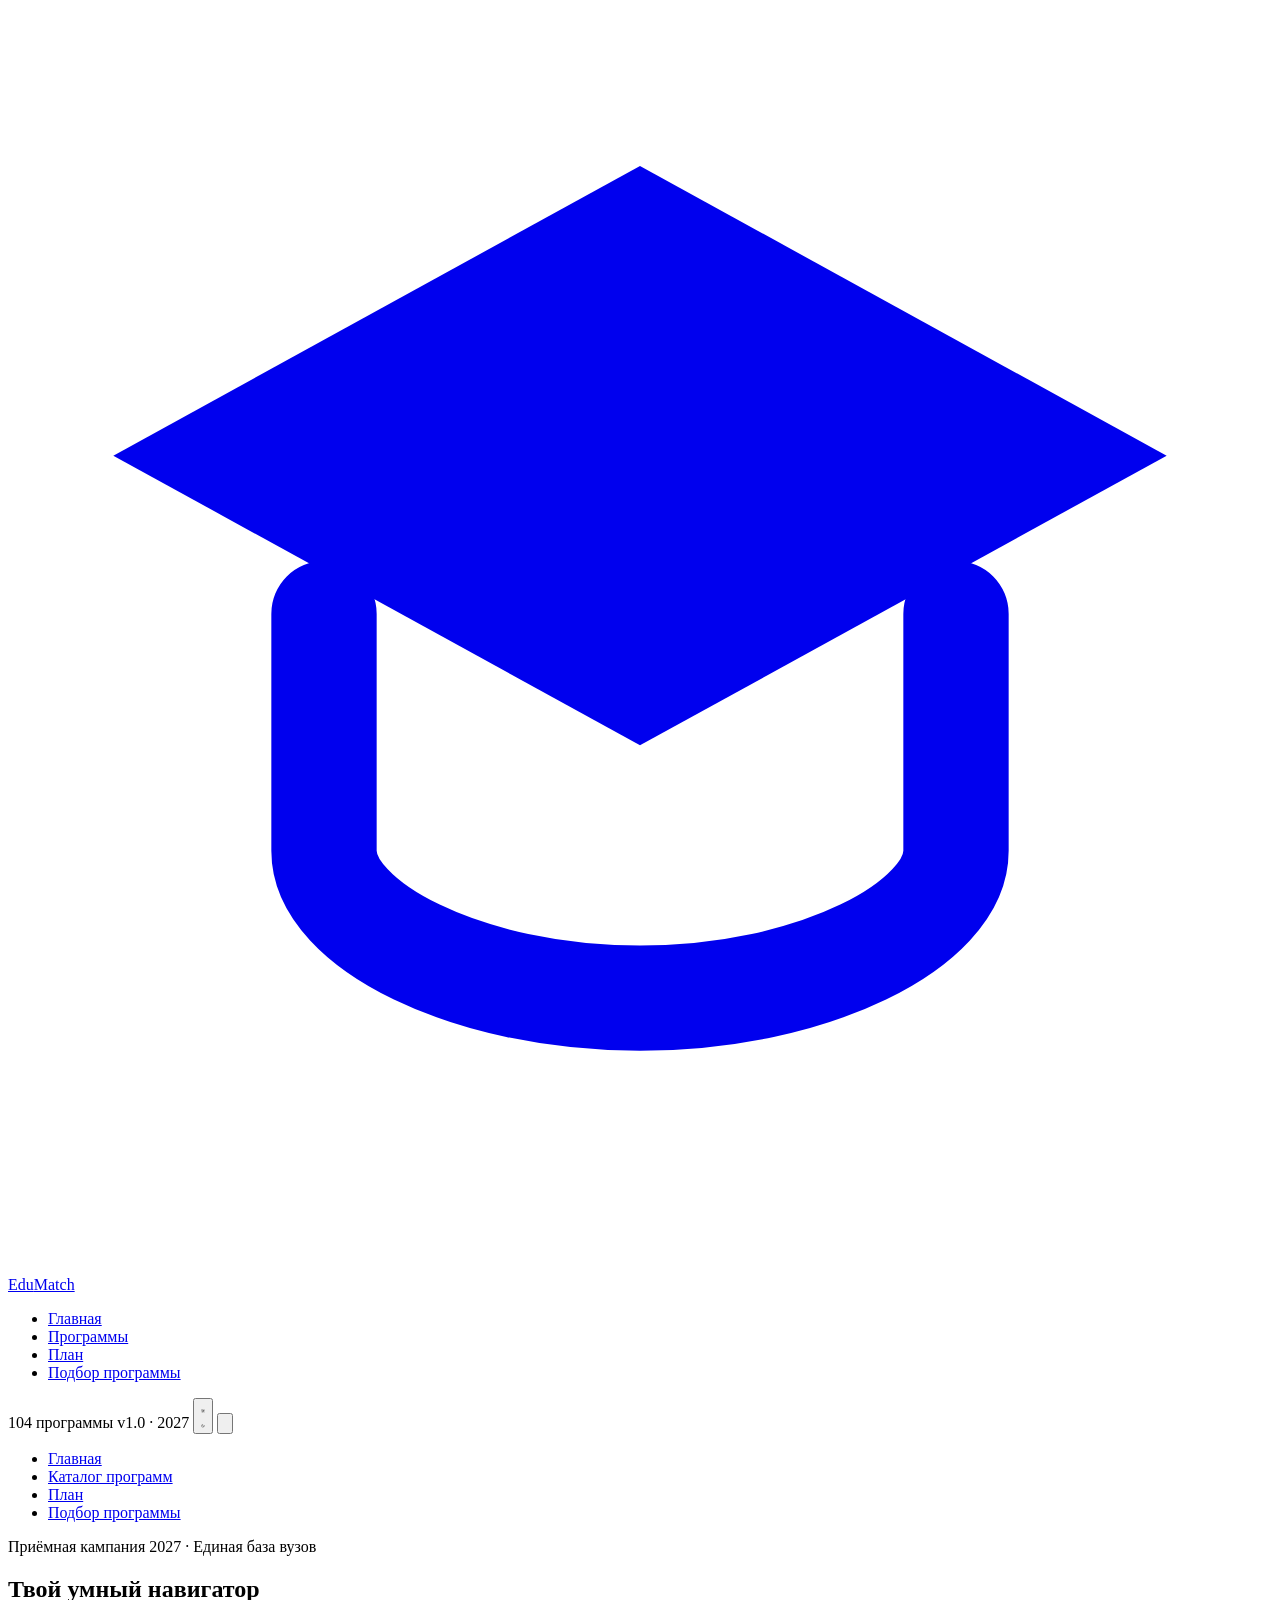
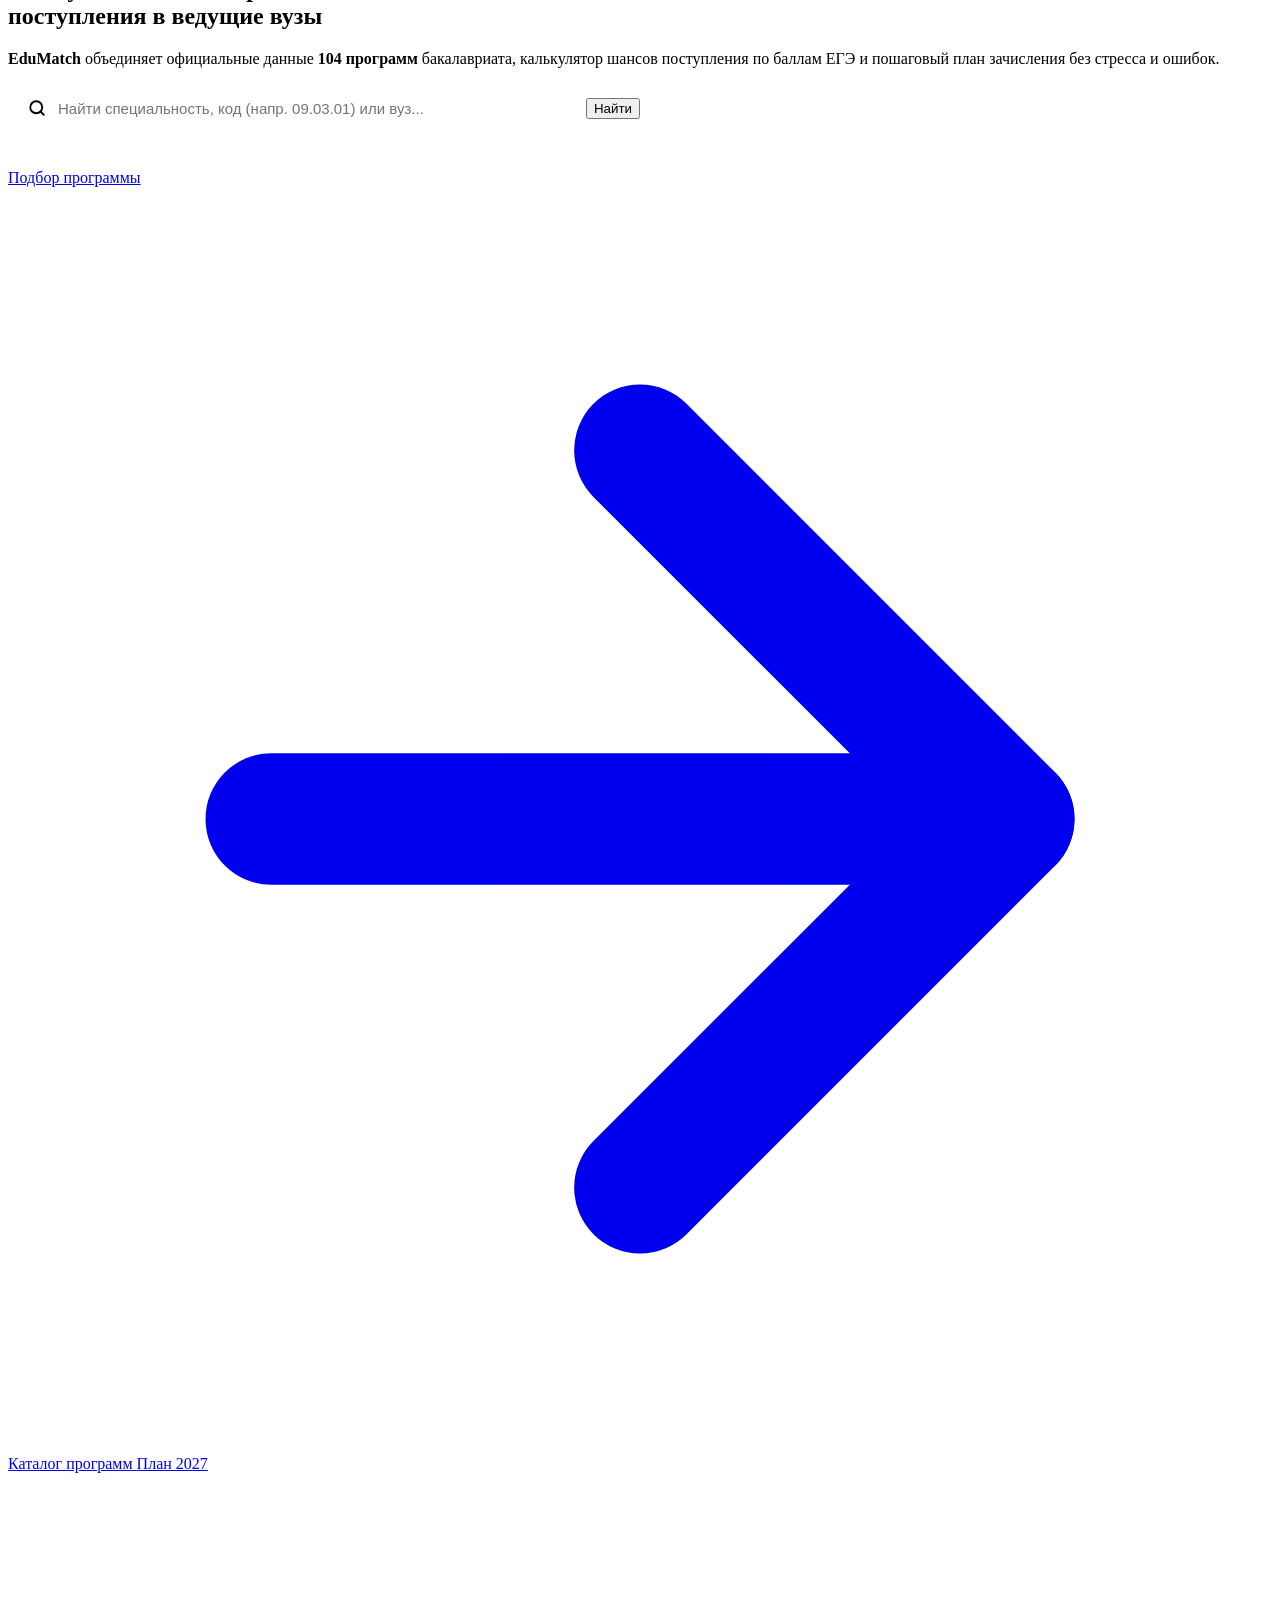
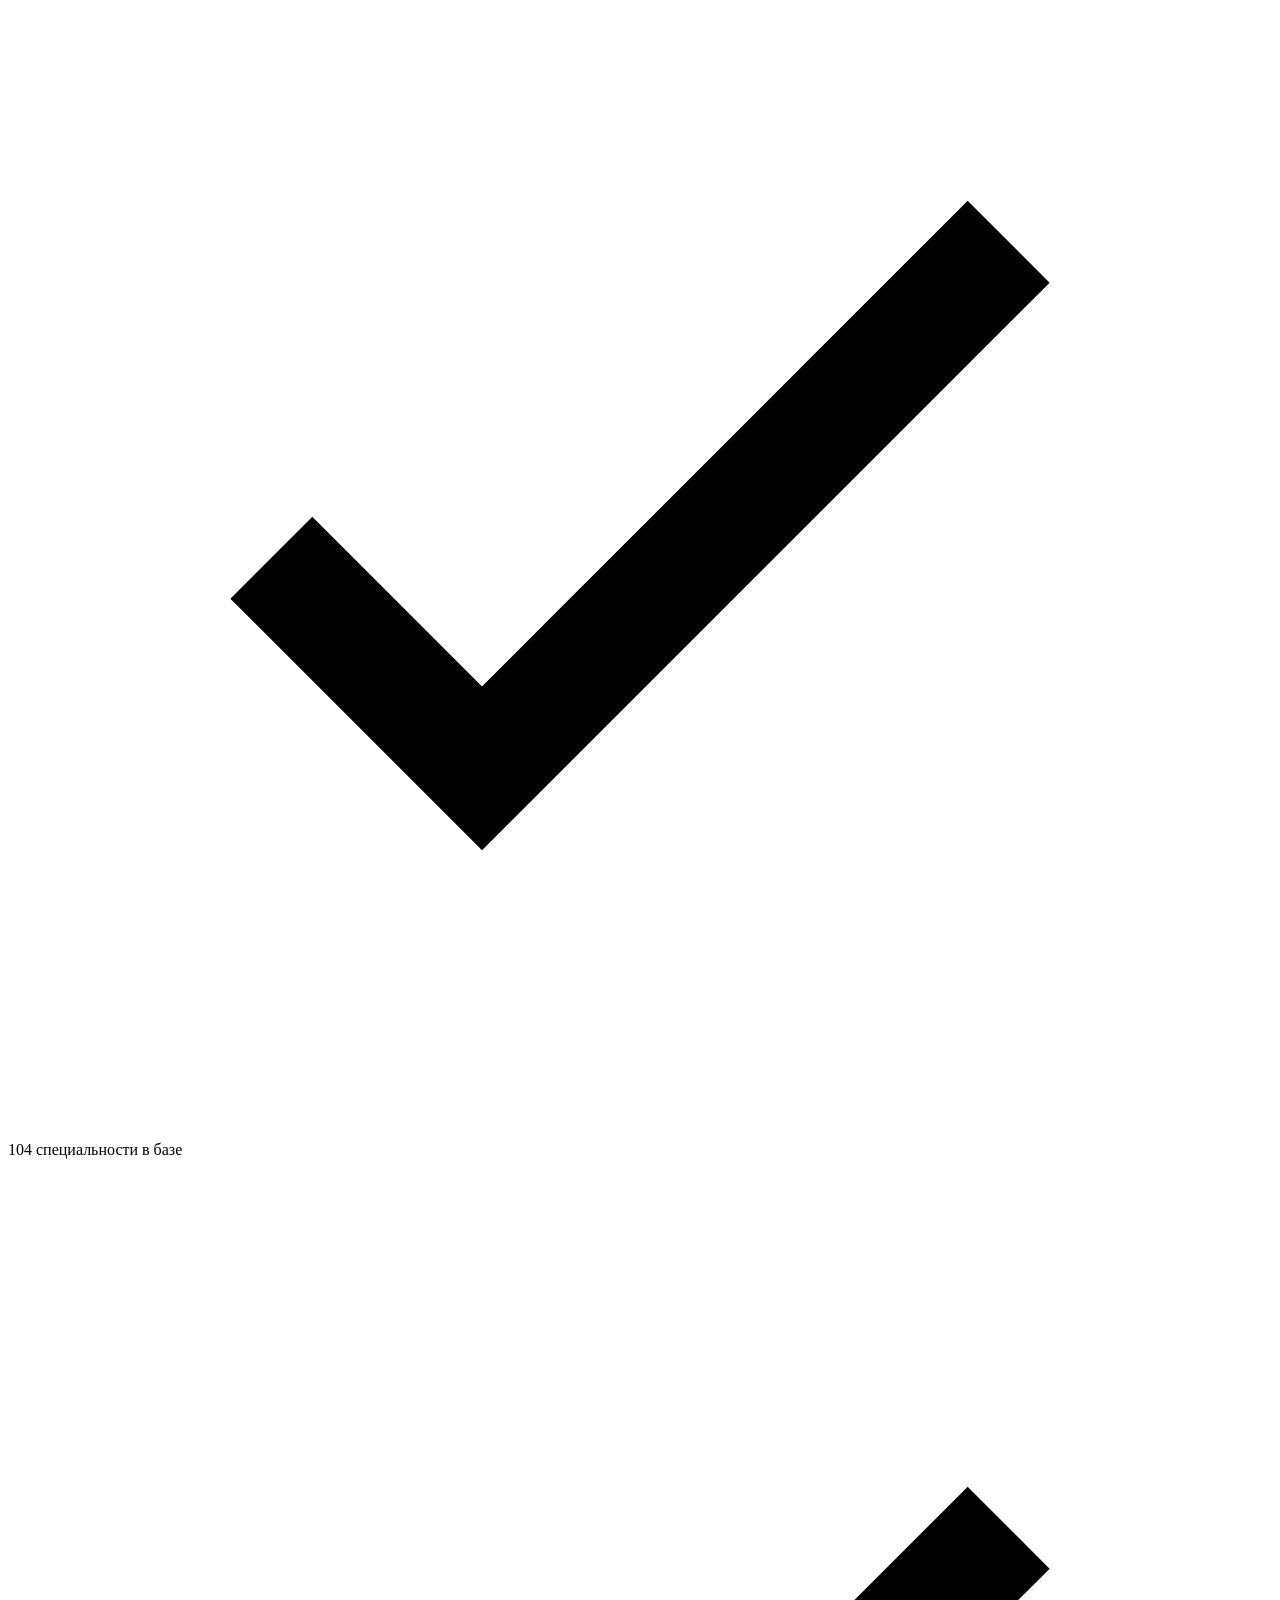
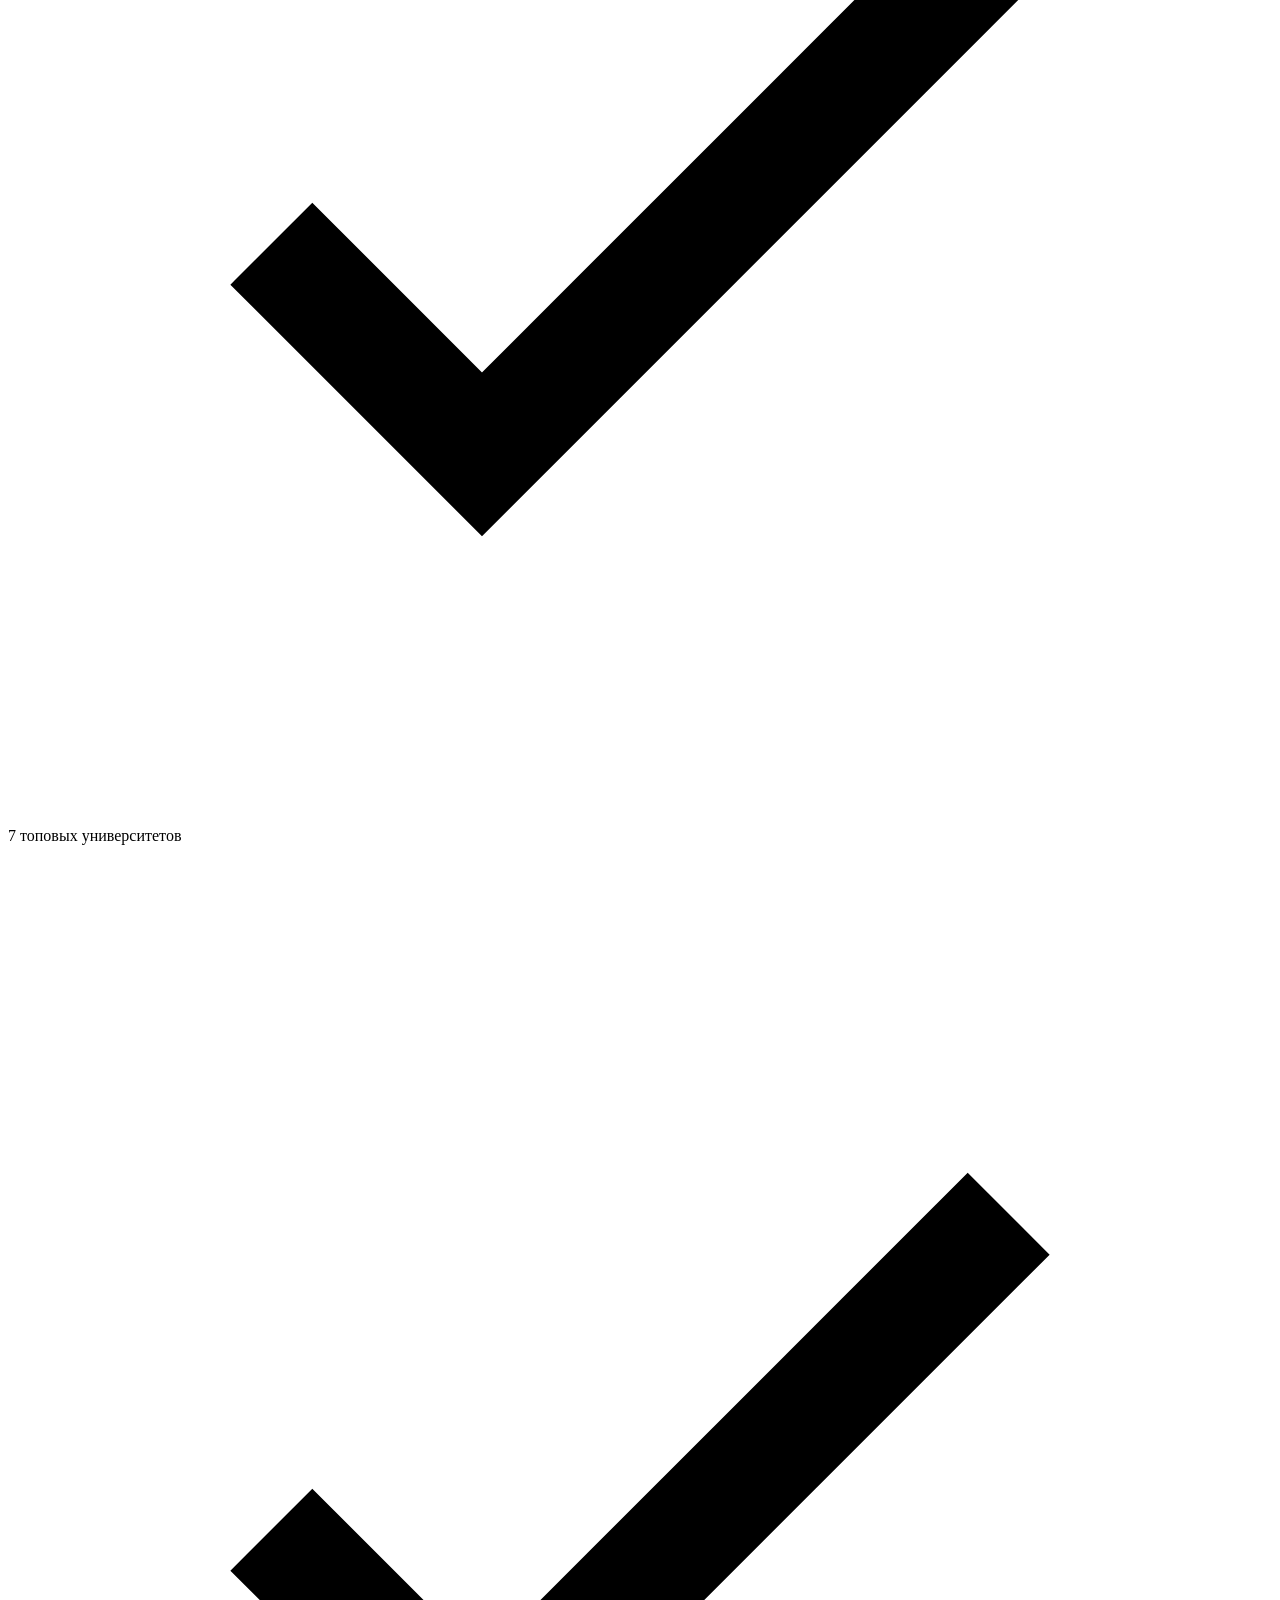
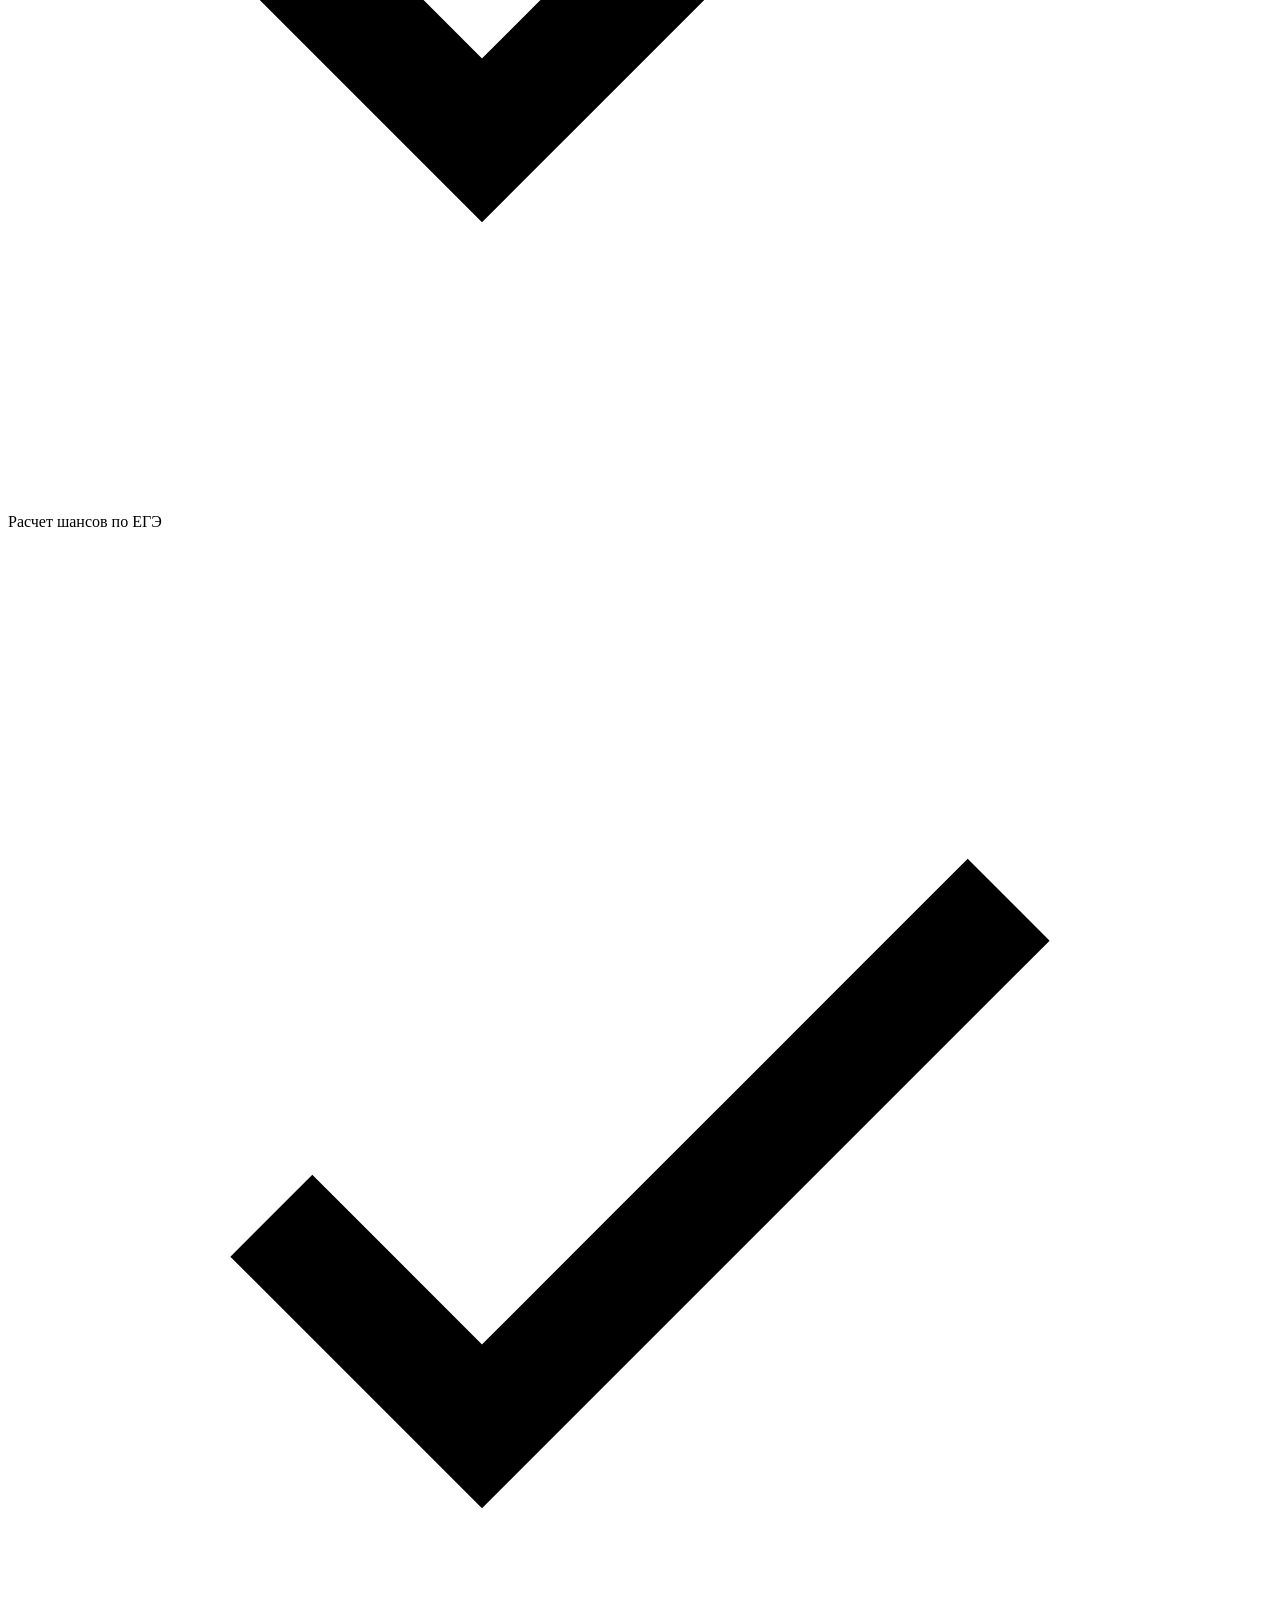
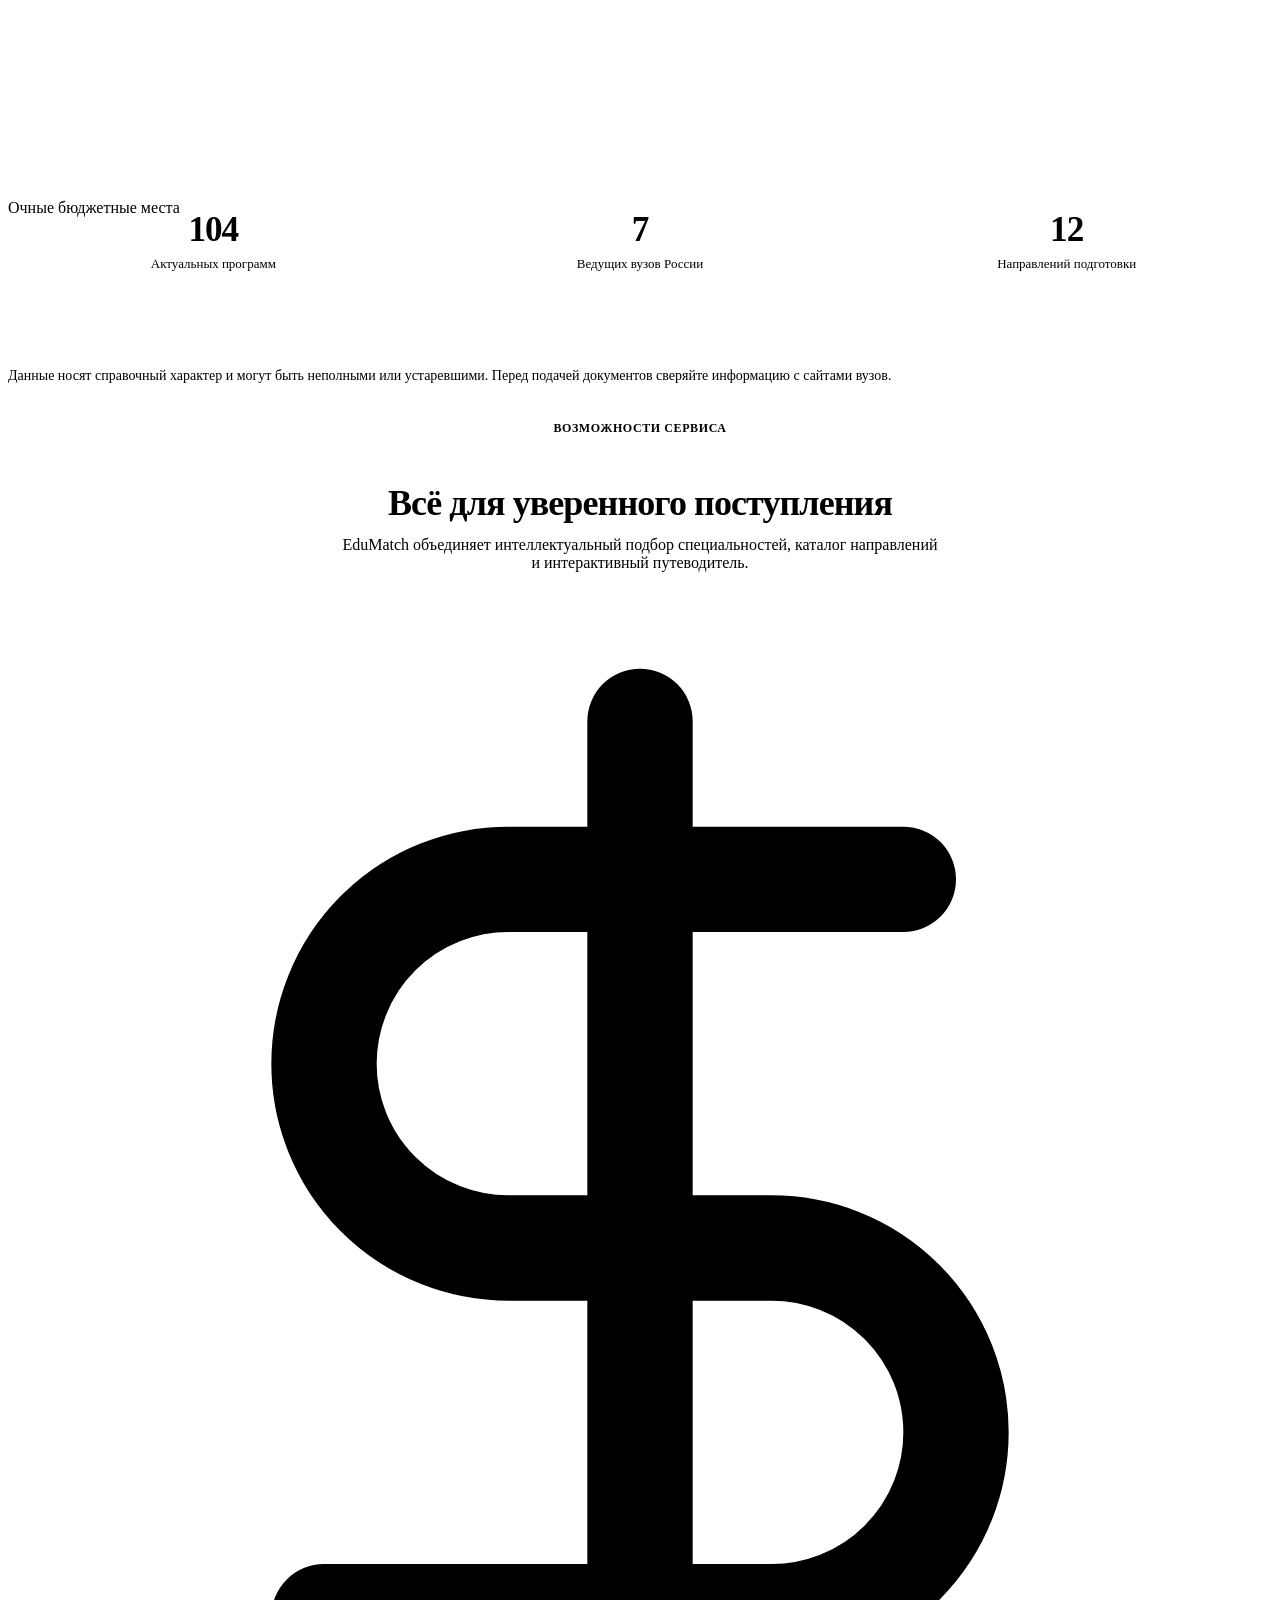
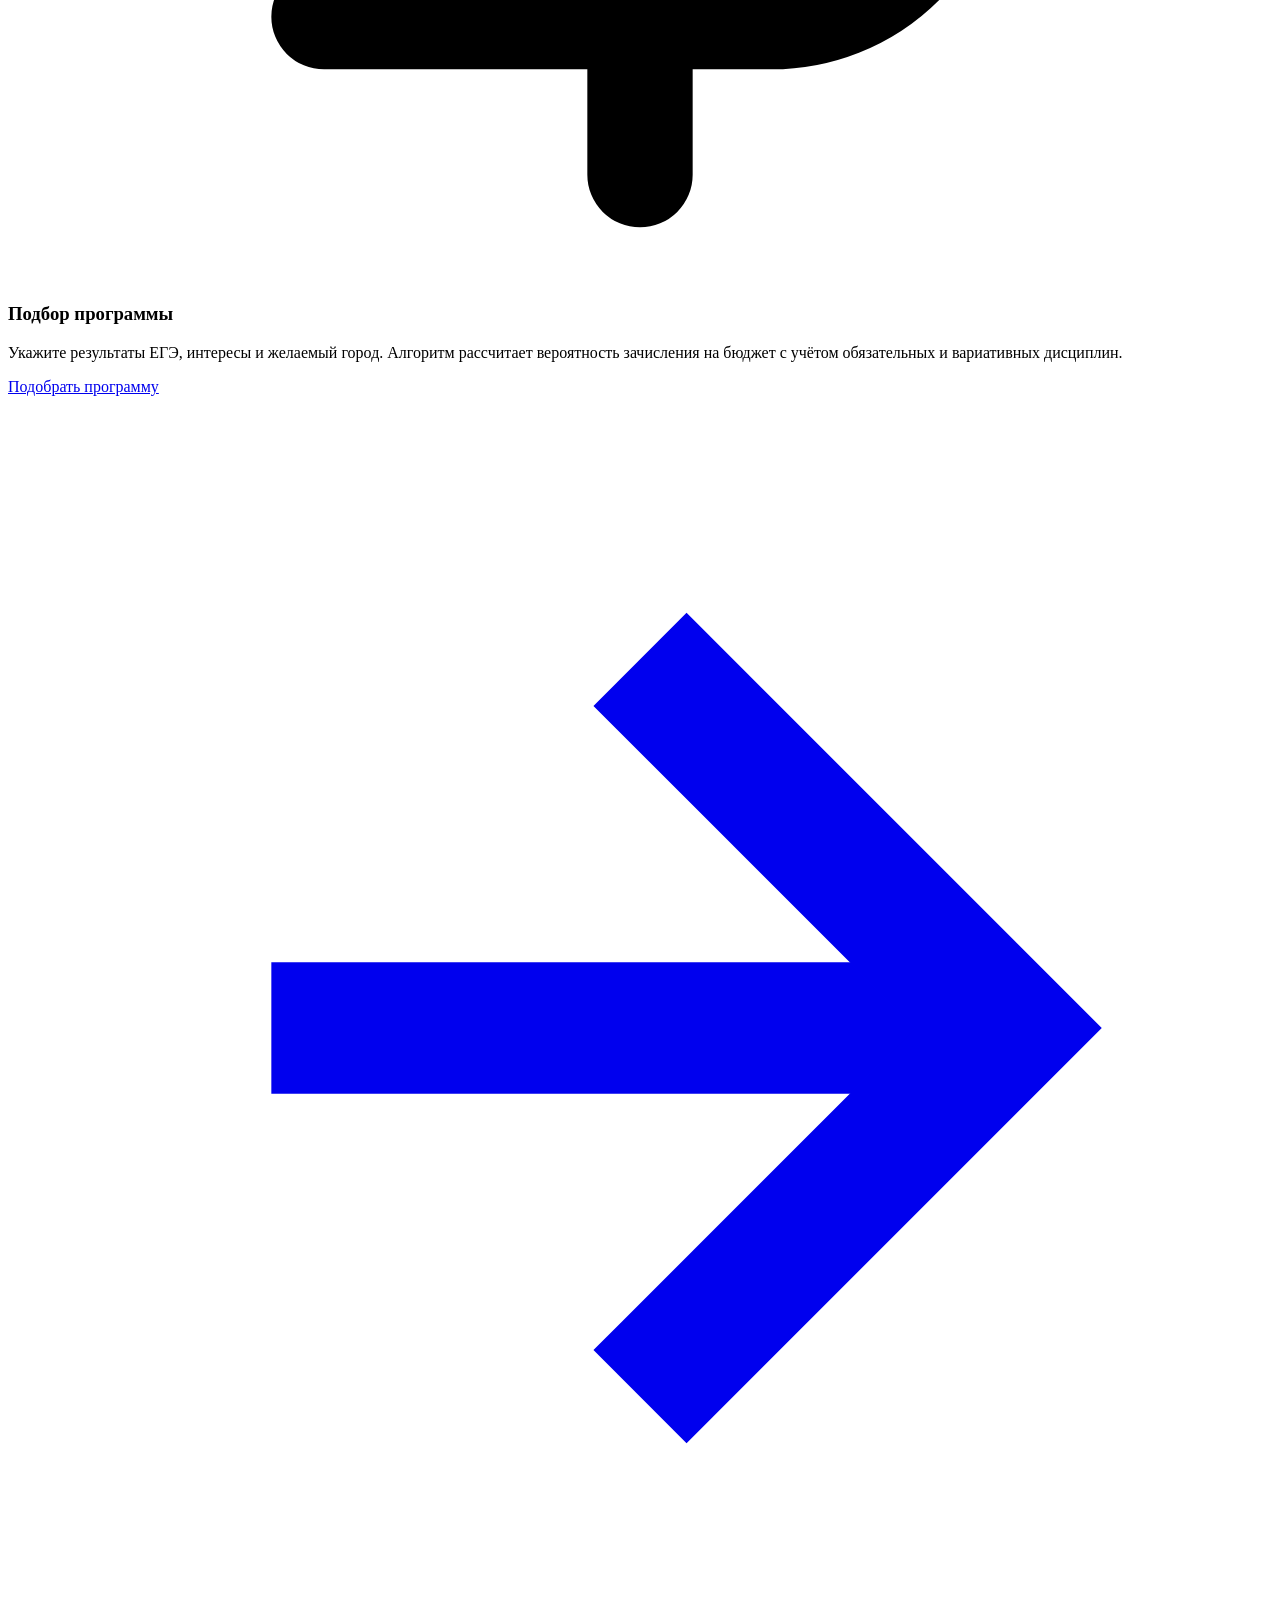
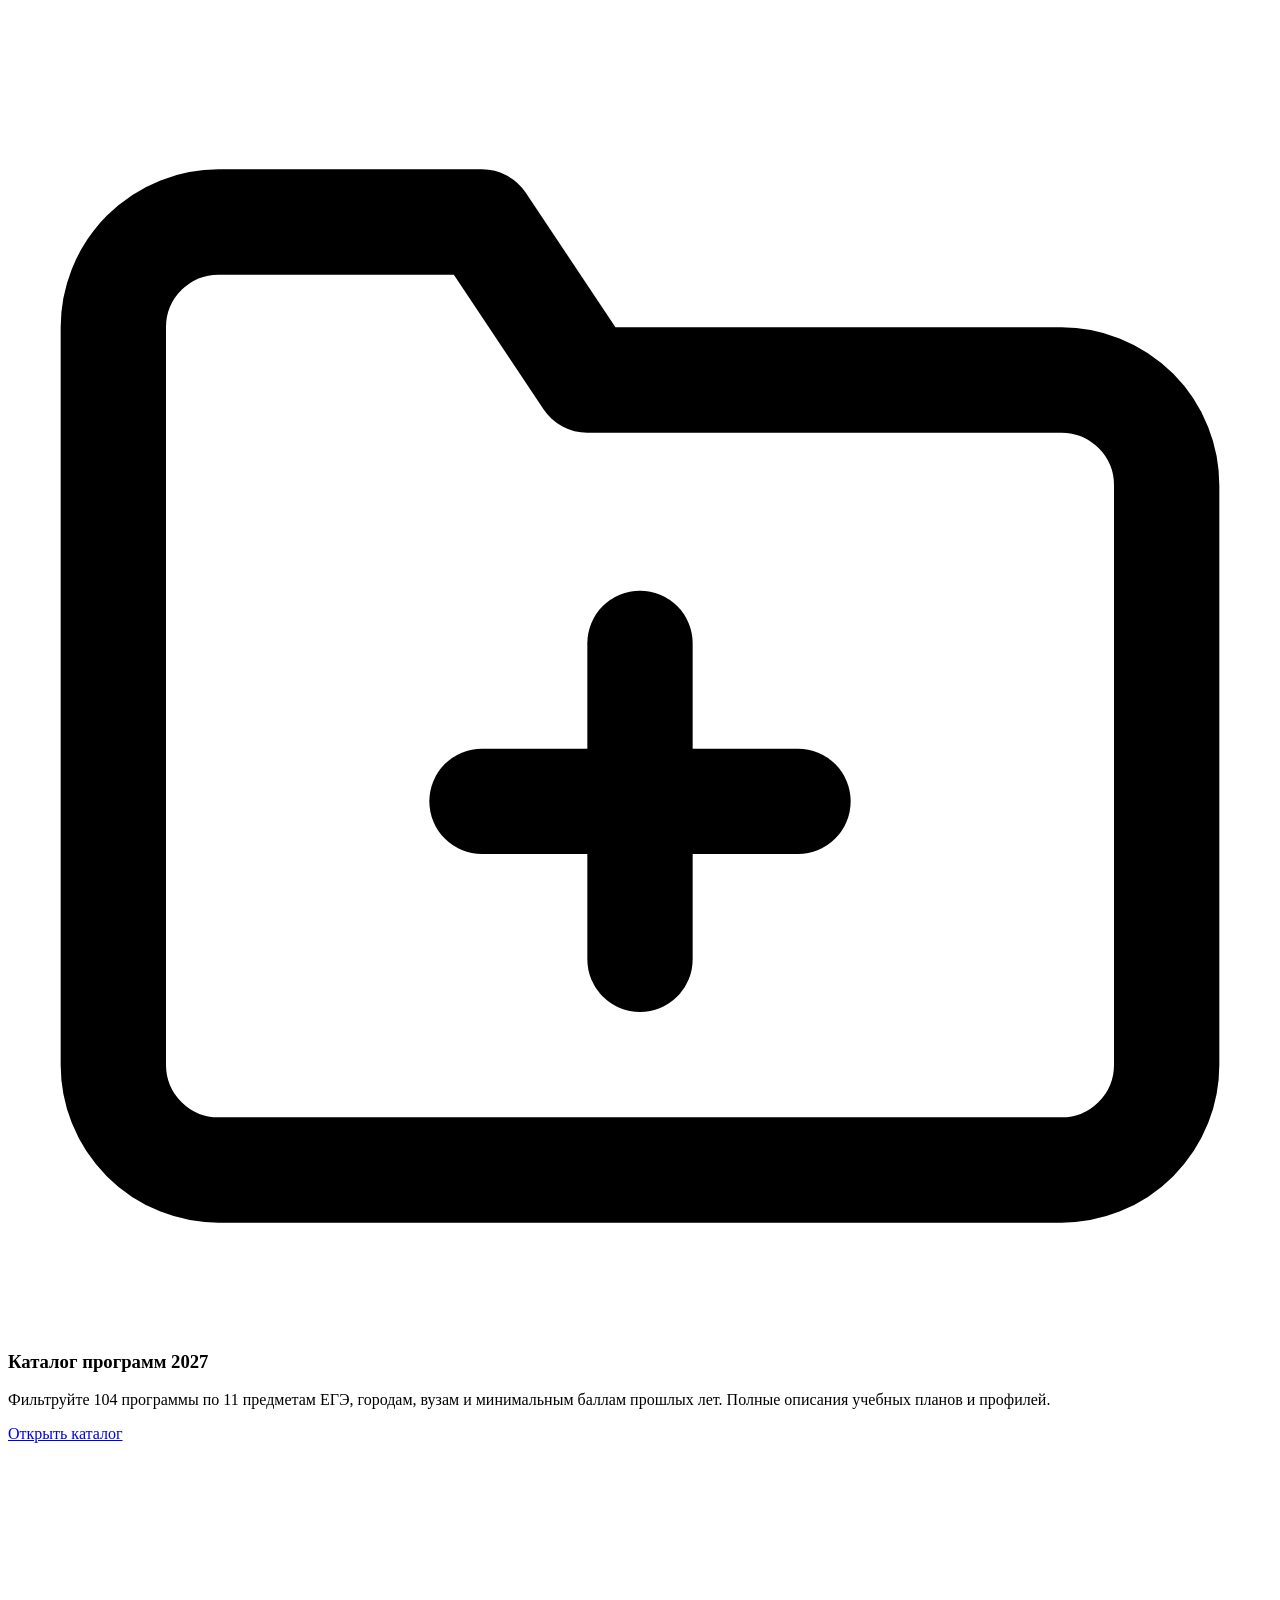
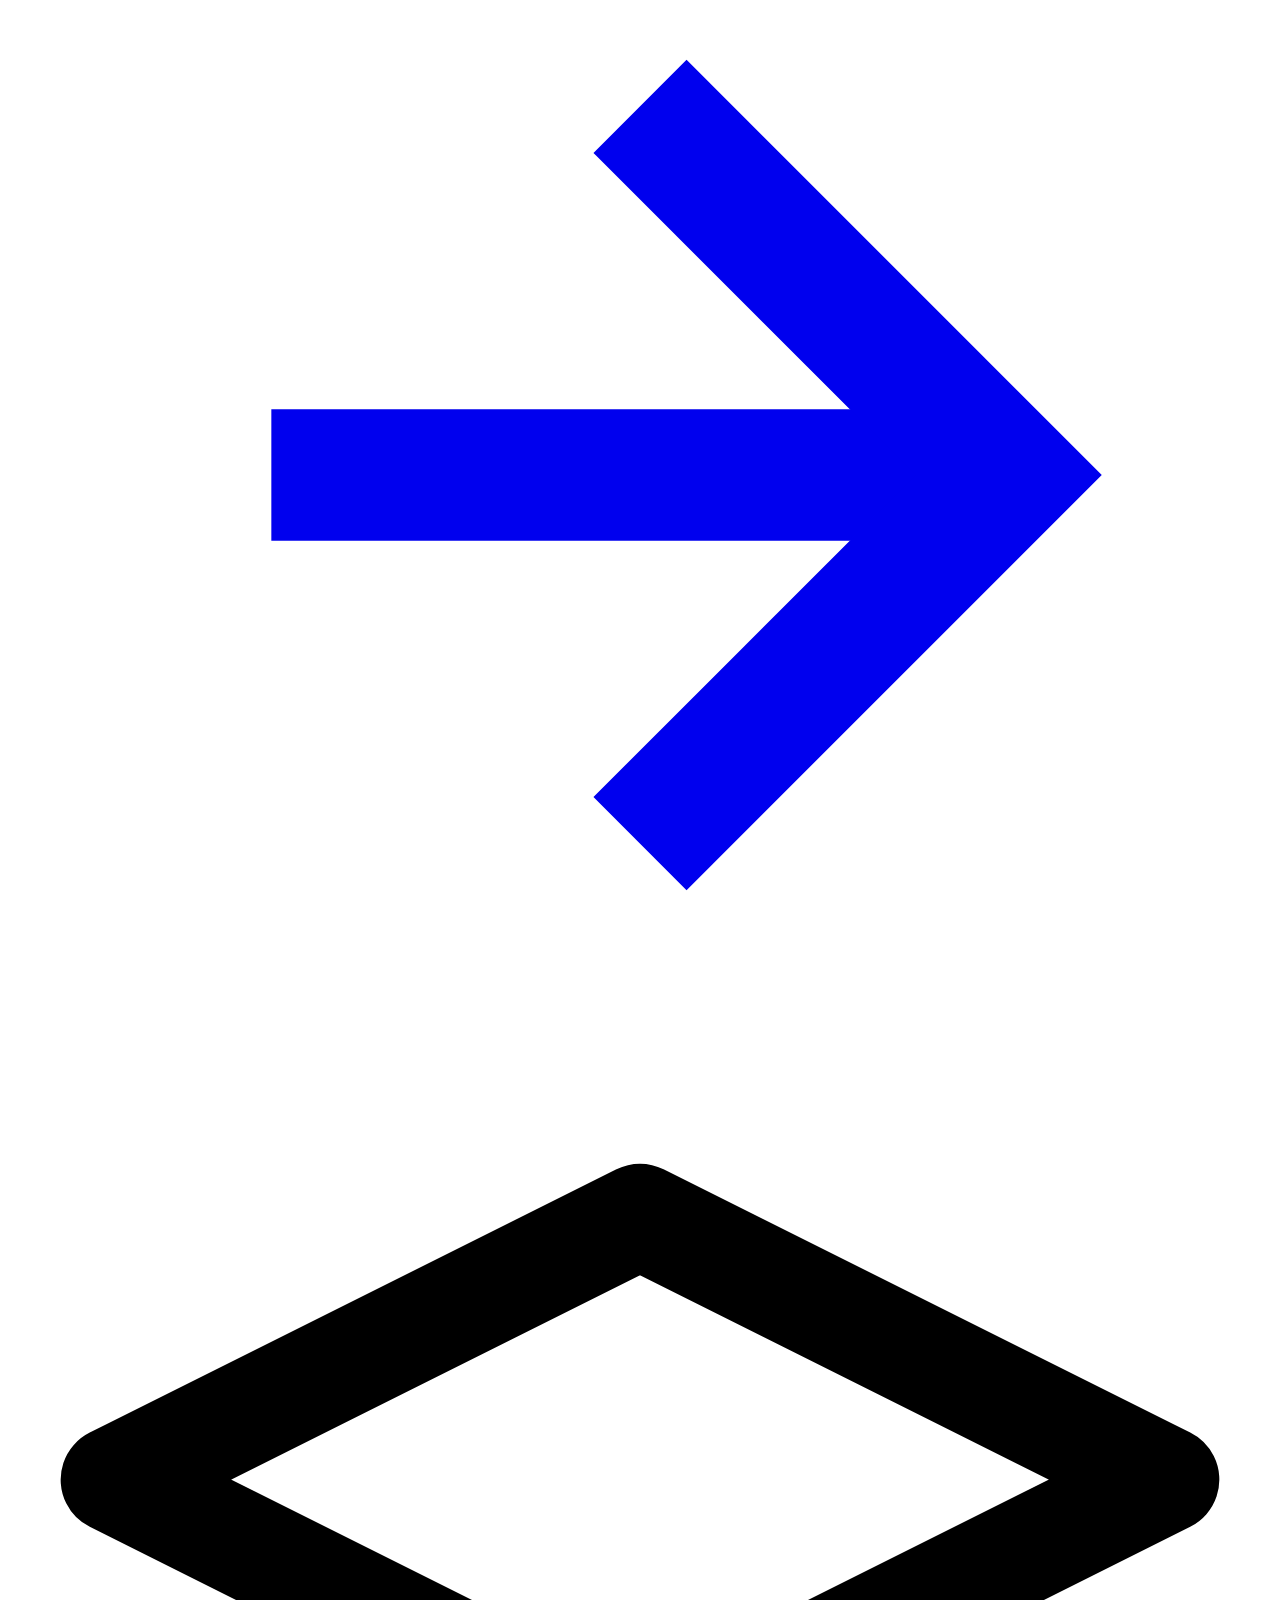
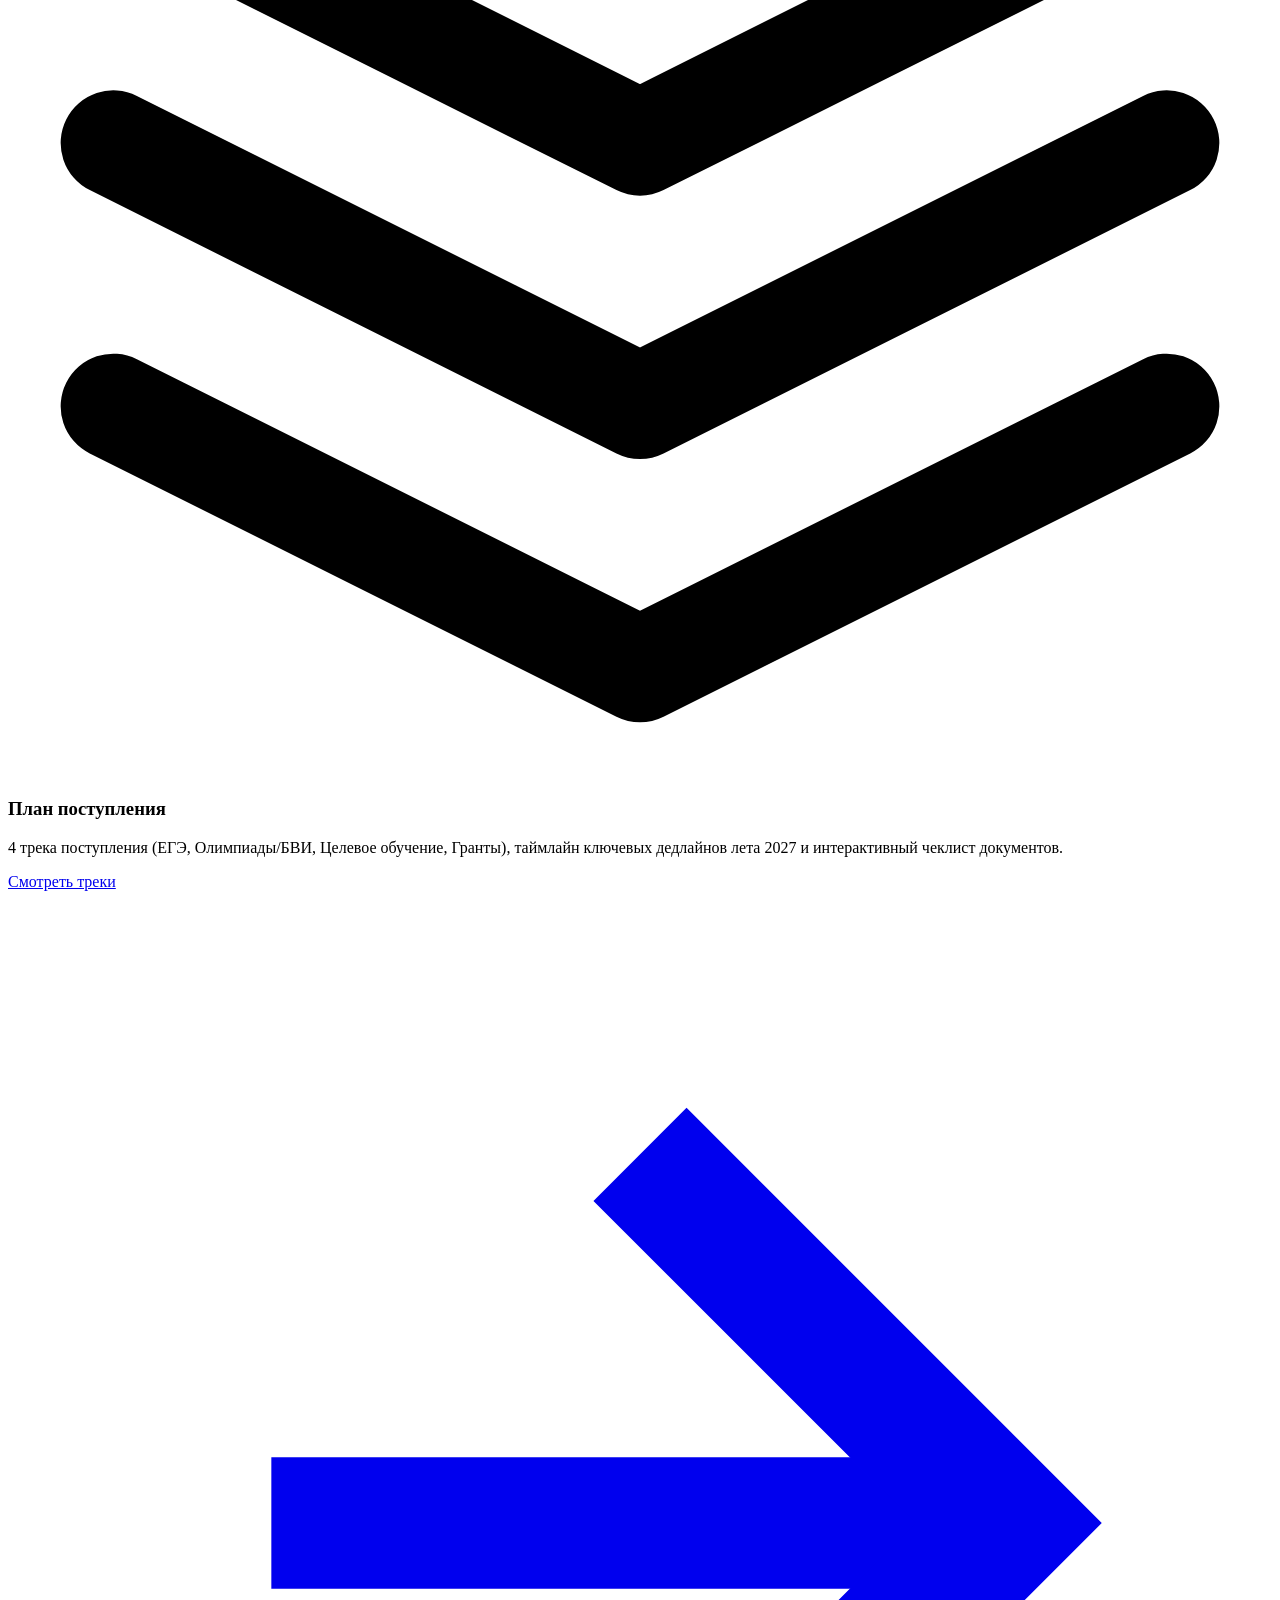
==== commit 71214d6f: "v0.0.5" ====
--- a/html/index.html
+++ b/html/index.html
@@ -4,6 +4,17 @@
   <meta charset="UTF-8">
   <meta name="viewport" content="width=device-width, initial-scale=1.0">
   <title>EduMatch — Умный навигатор поступления в вузы 2027</title>
+  <script>
+    (function() {
+      try {
+        var t = localStorage.getItem('edumatch_theme') || localStorage.getItem('theme');
+        if (!t) {
+          t = window.matchMedia && window.matchMedia('(prefers-color-scheme: dark)').matches ? 'dark' : 'light';
+        }
+        document.documentElement.setAttribute('data-theme', t);
+      } catch(e) {}
+    })();
+  </script>
 
   <!-- Шрифты Inter -->
   <link rel="preconnect" href="https://fonts.googleapis.com">
@@ -46,7 +57,7 @@
     }
     .stats-row {
       display: grid;
-      grid-template-columns: repeat(4, 1fr);
+      grid-template-columns: repeat(3, 1fr);
       gap: 16px;
       margin-bottom: 72px;
     }
@@ -306,11 +317,8 @@
         <div class="stat-number">12</div>
         <div class="stat-title">Направлений подготовки</div>
       </div>
-      <div class="stat-card">
-        <div class="stat-number">100%</div>
-        <div class="stat-title">Официальные данные приёма</div>
-      </div>
-    </div>
+    </div>
+    <p style="color: var(--text-2); font-size: 14px; margin-bottom: 32px;">Данные носят справочный характер и могут быть неполными или устаревшими. Перед подачей документов сверяйте информацию с сайтами вузов.</p>
 
     <!-- Раздел сервисов -->
     <section style="margin-bottom: 72px;">
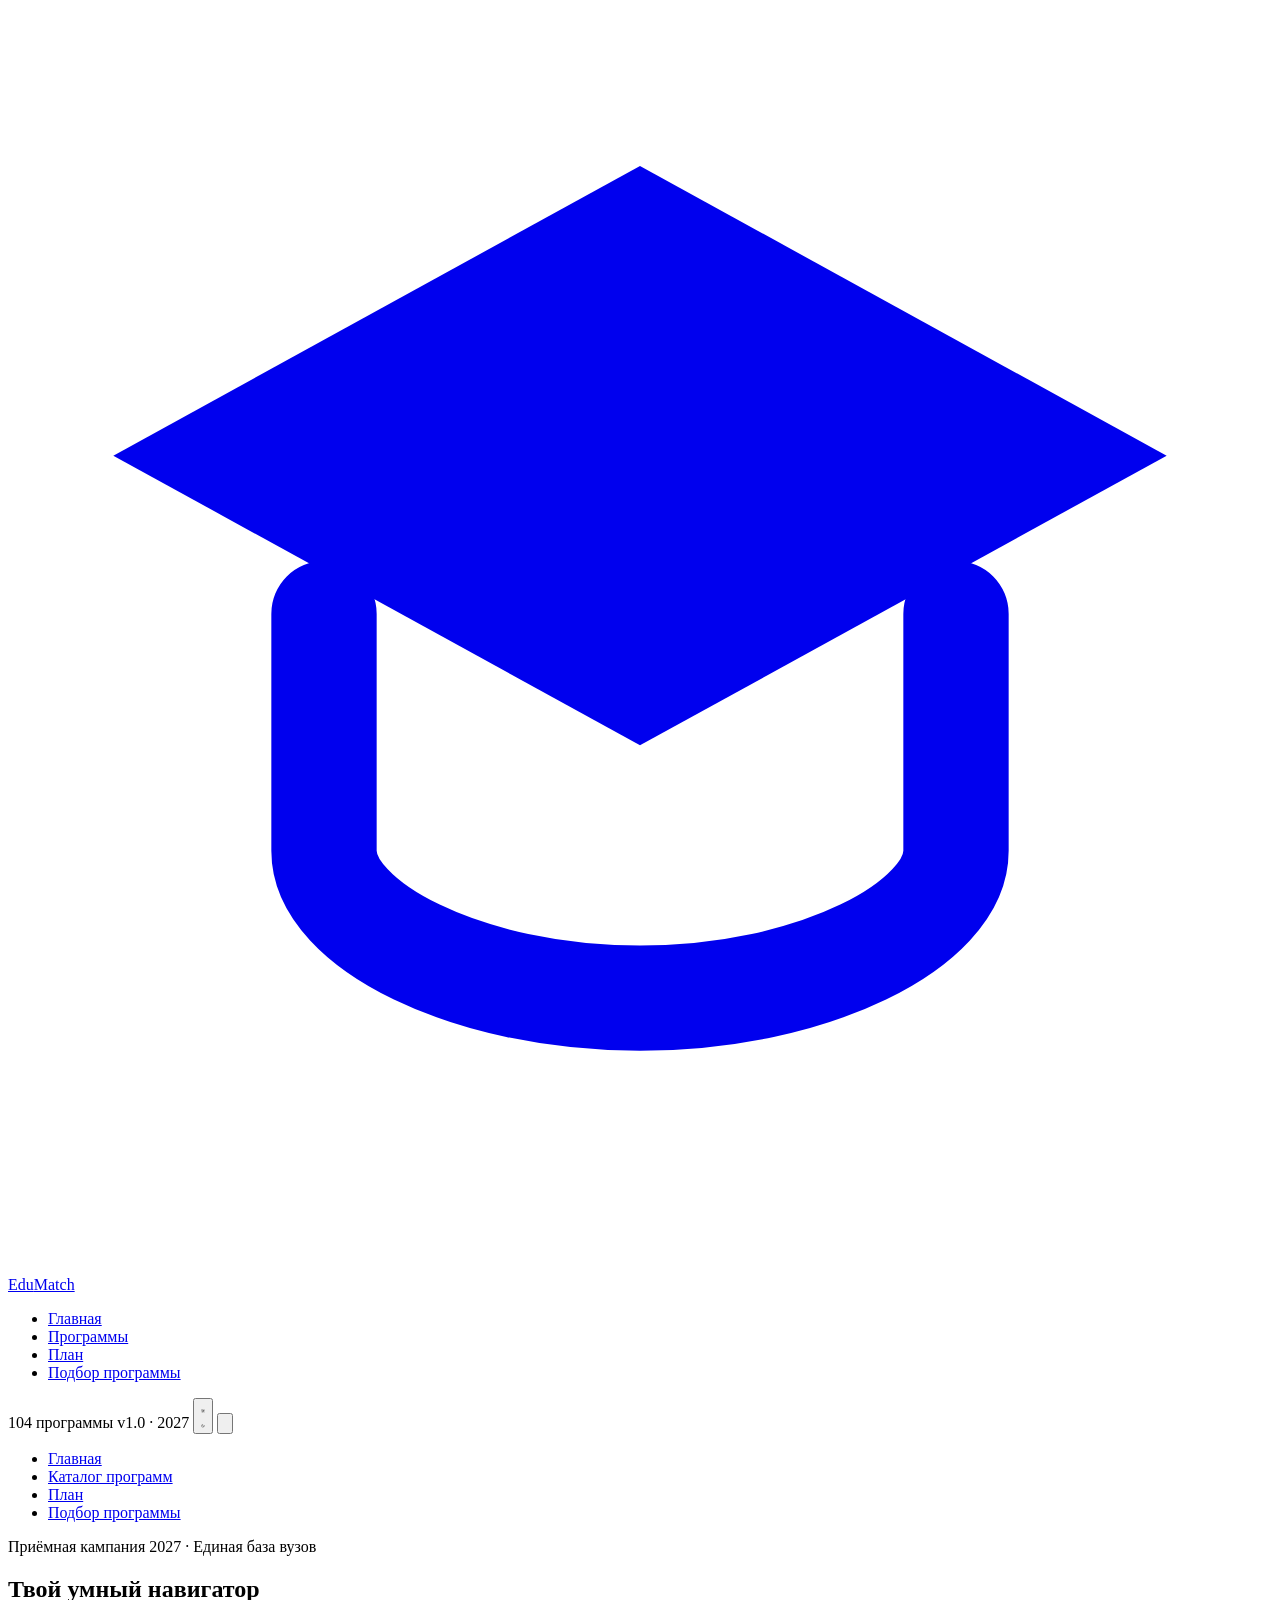
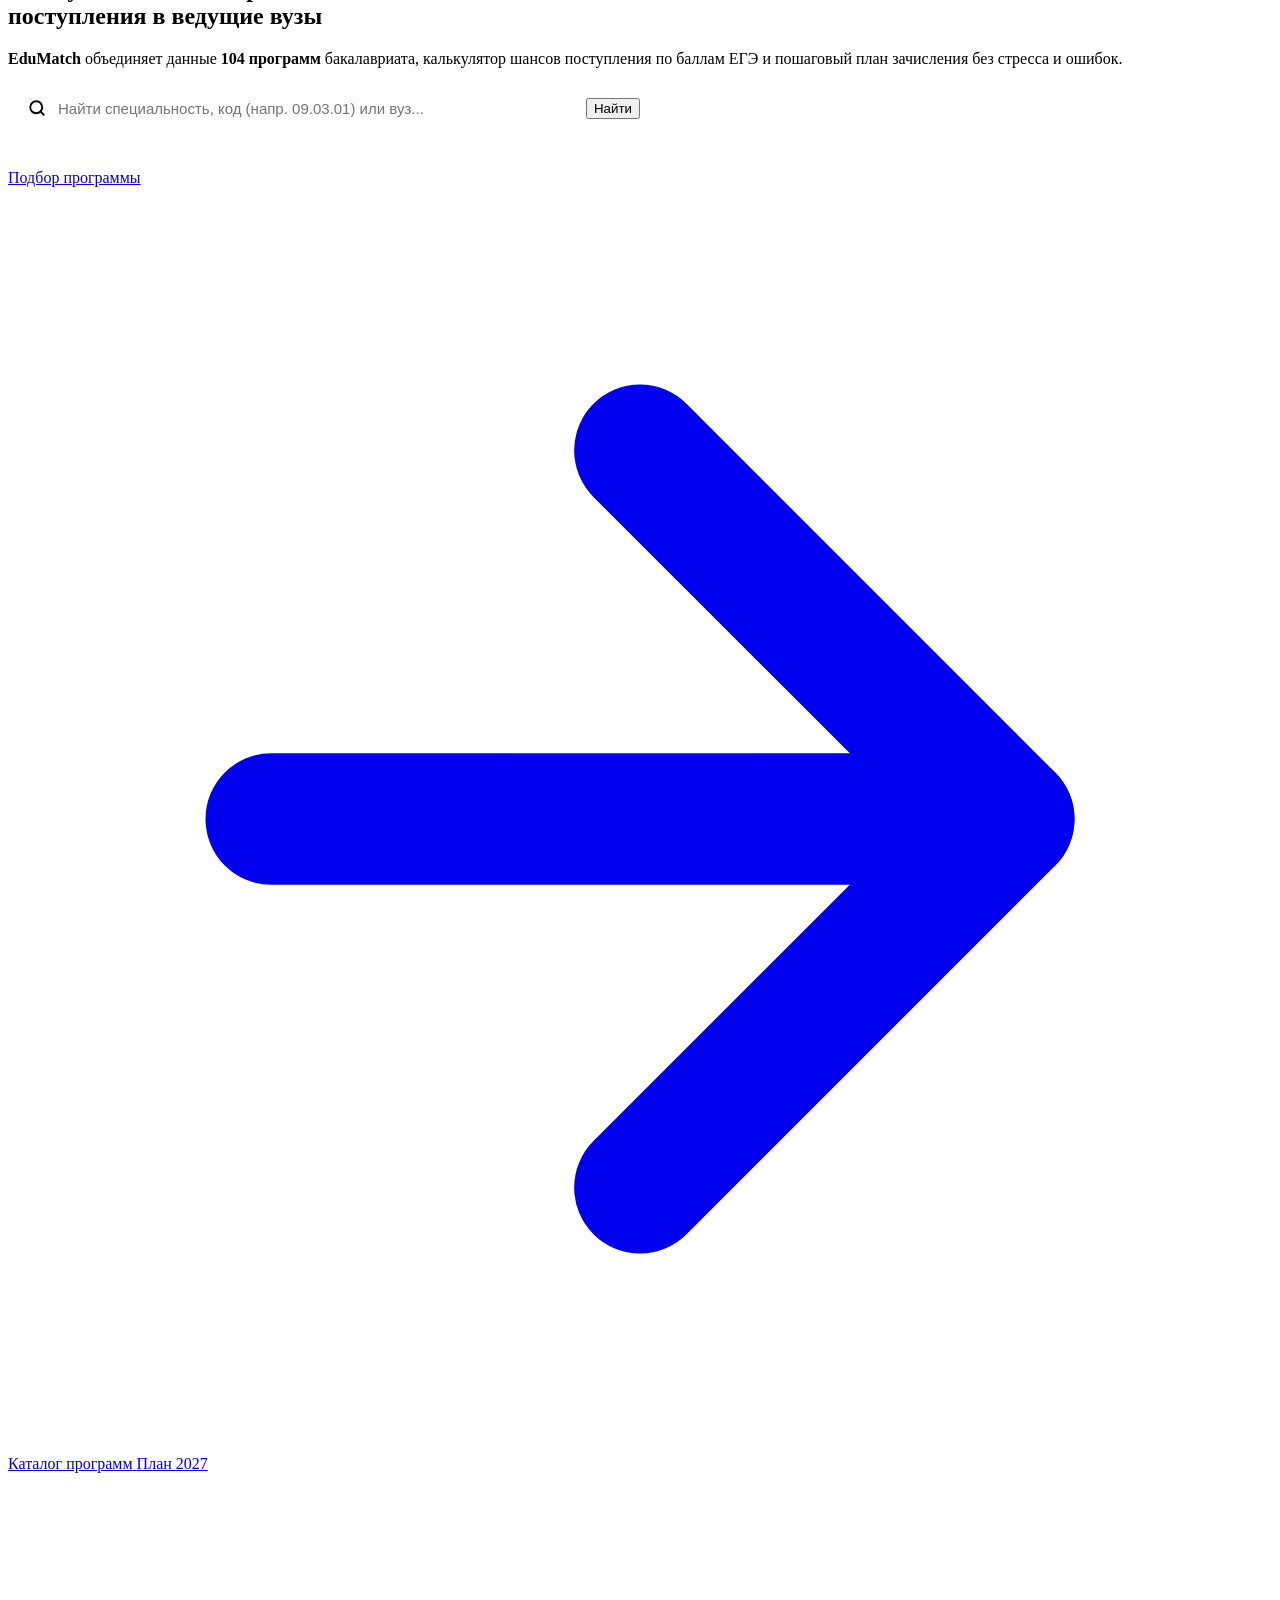
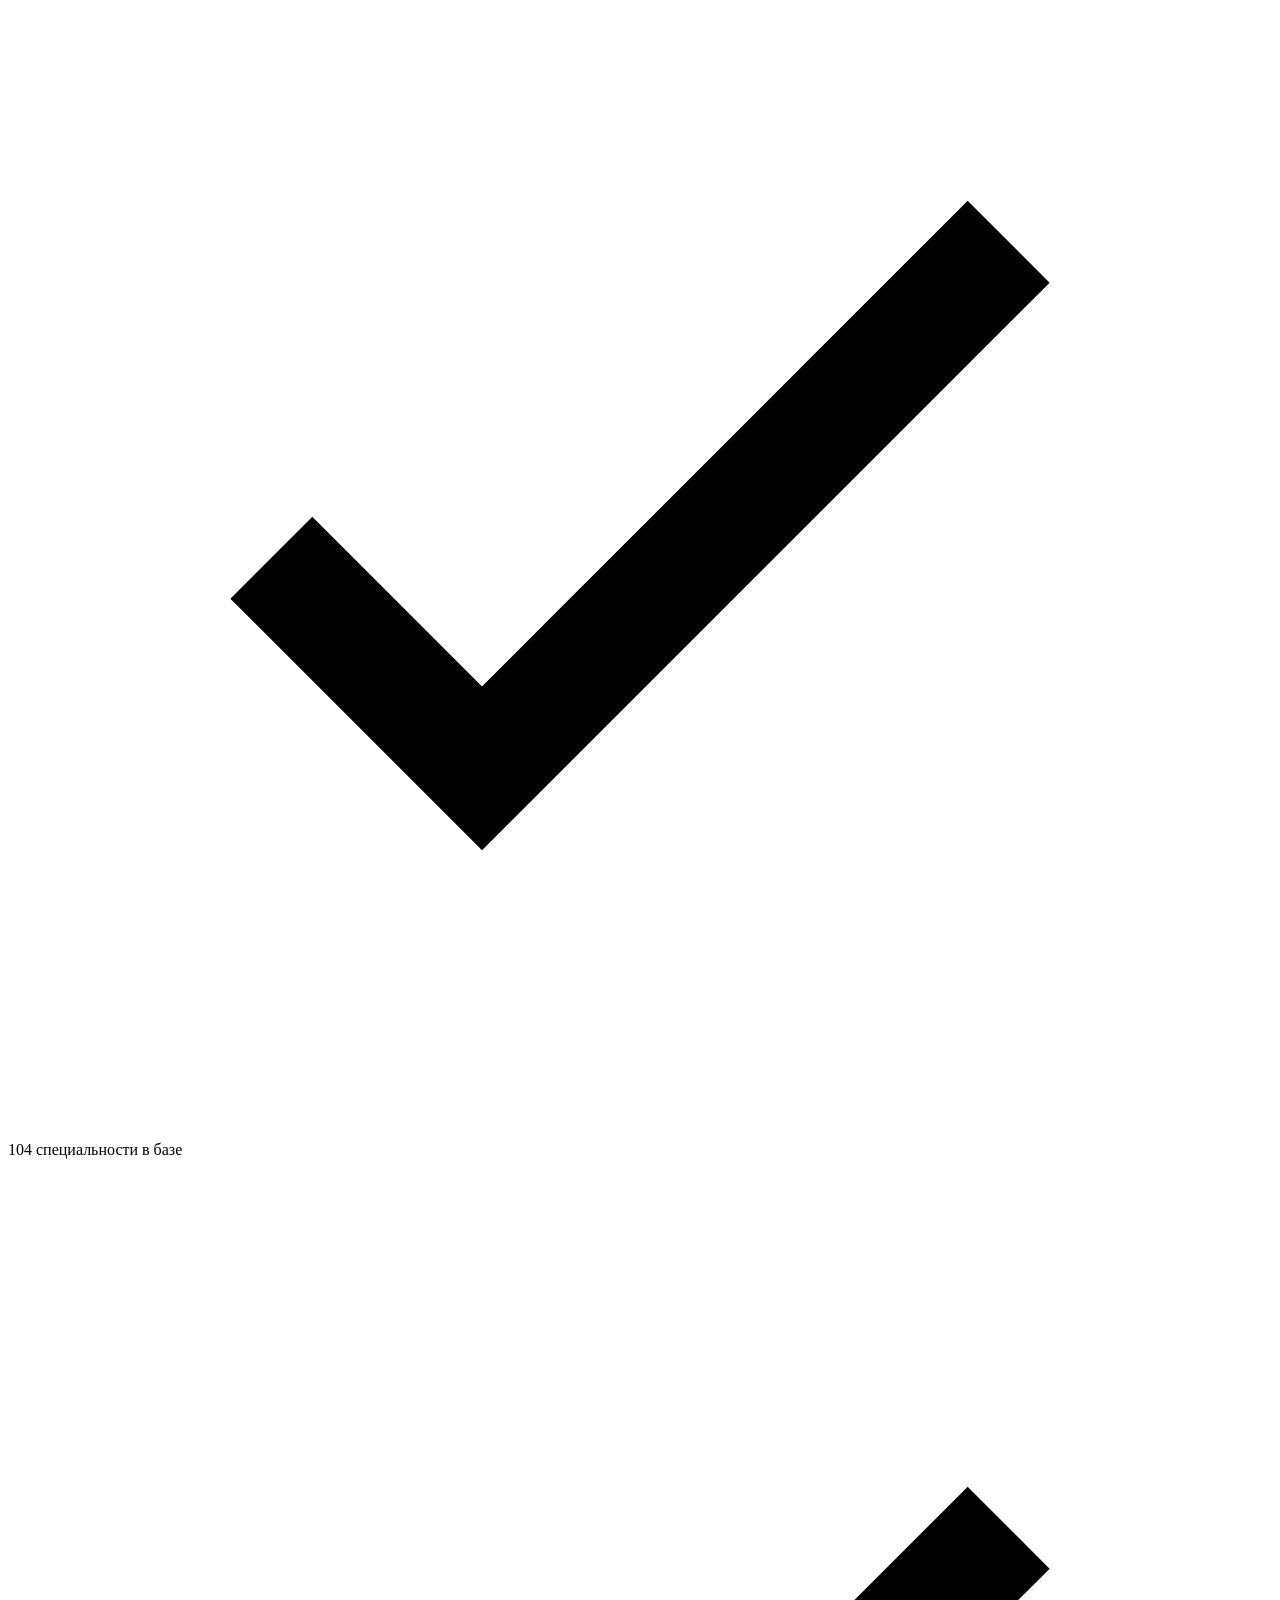
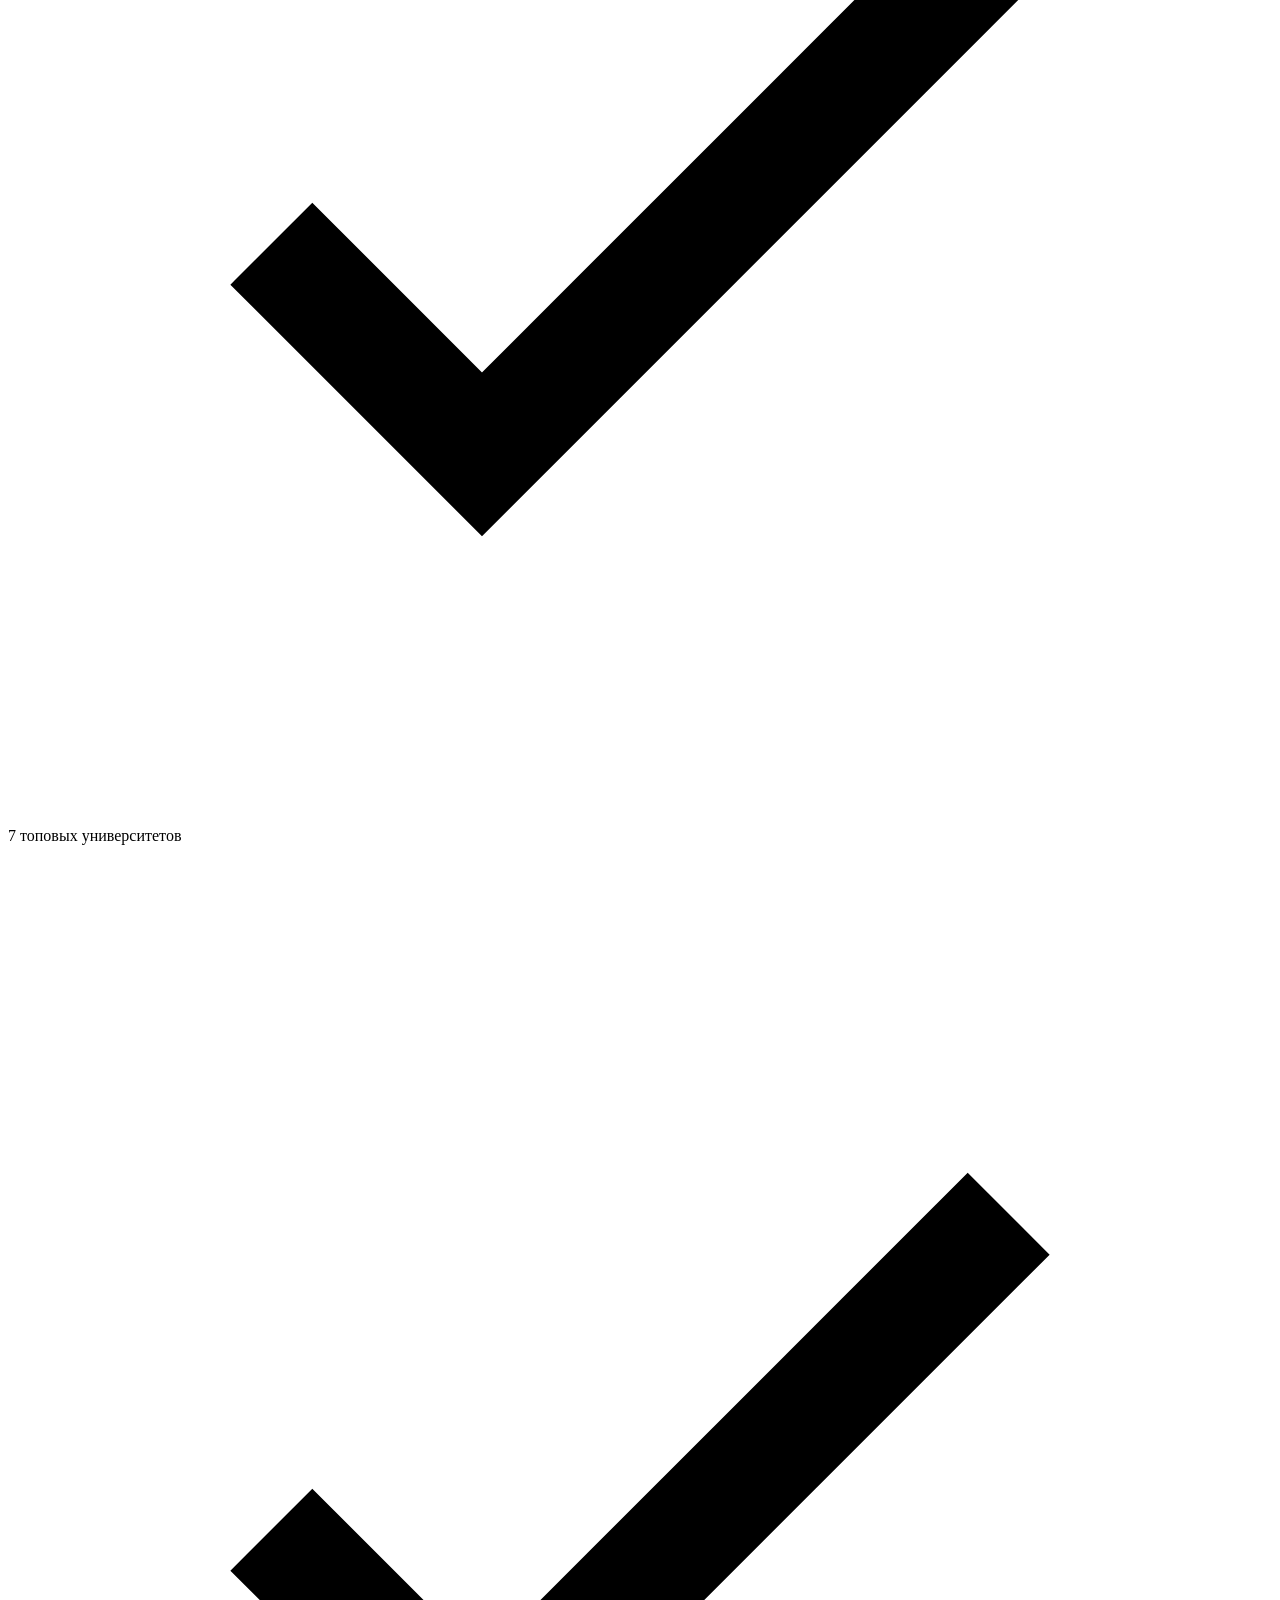
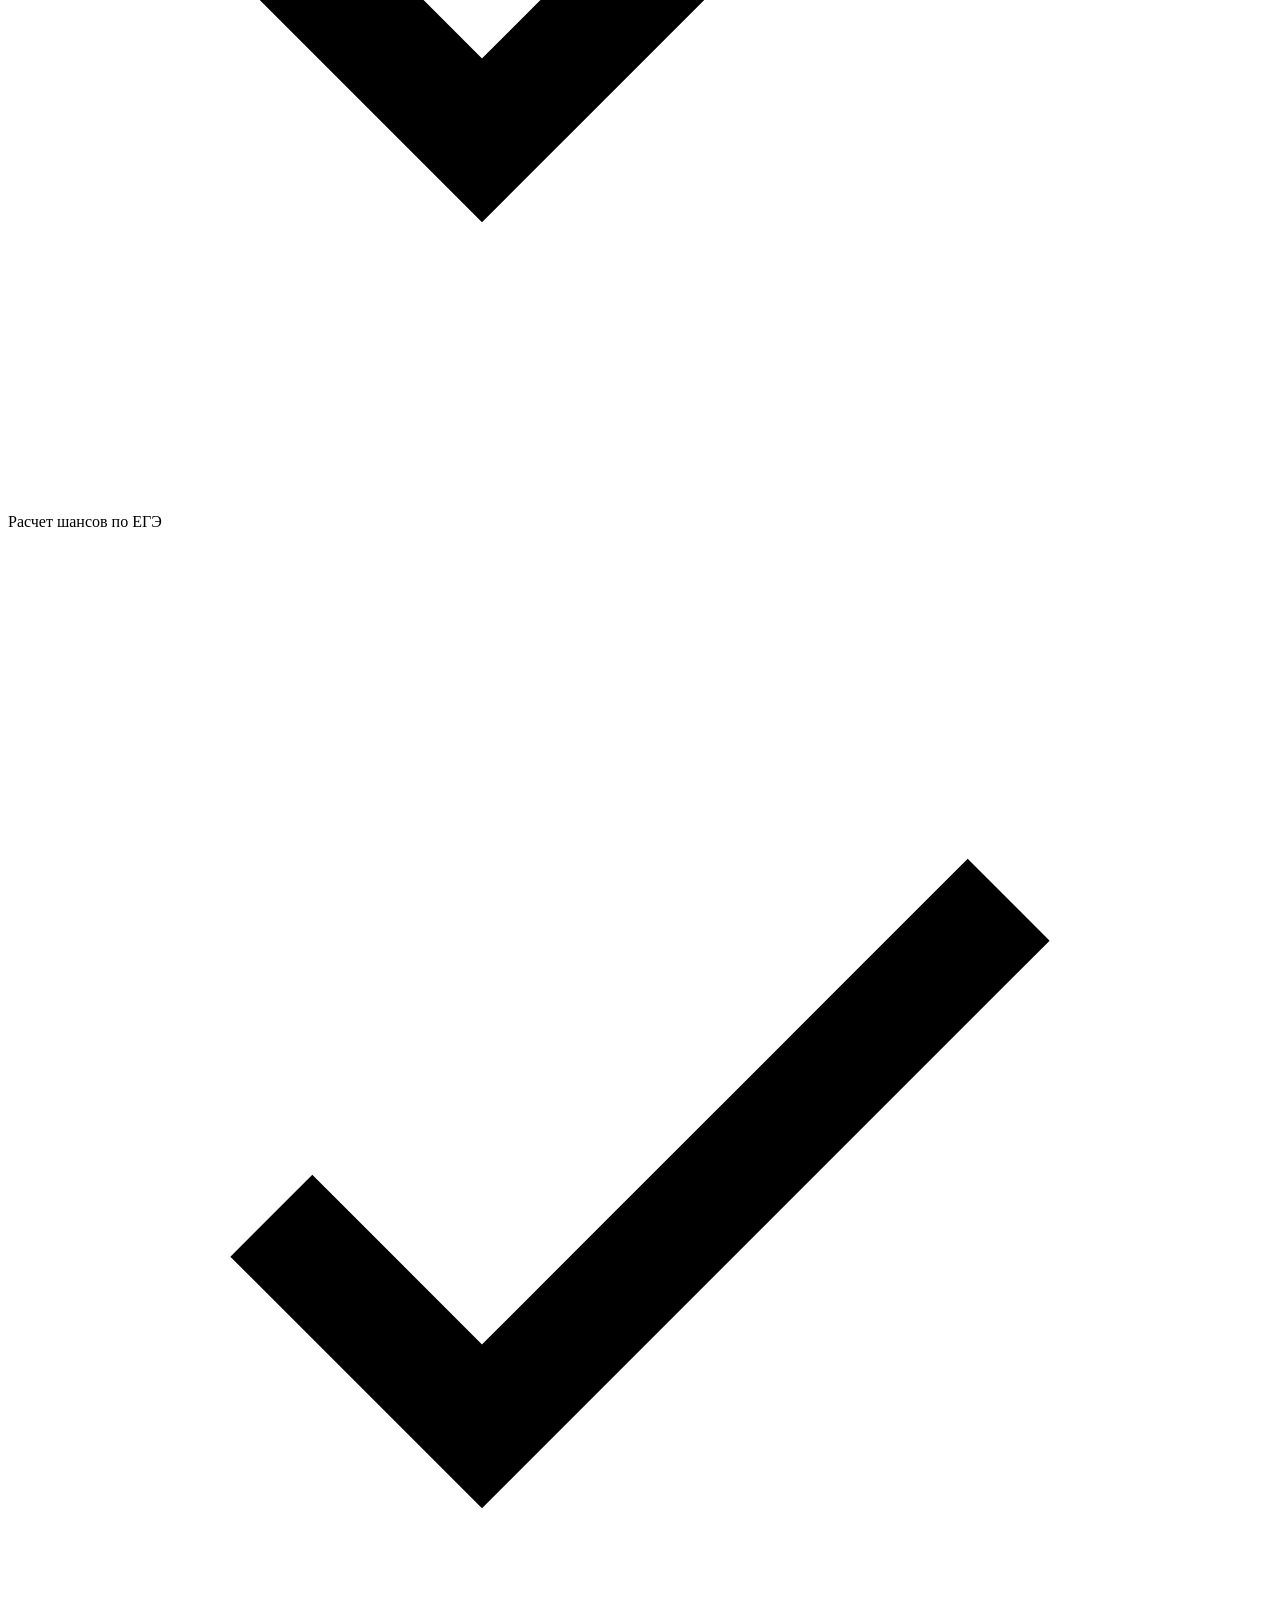
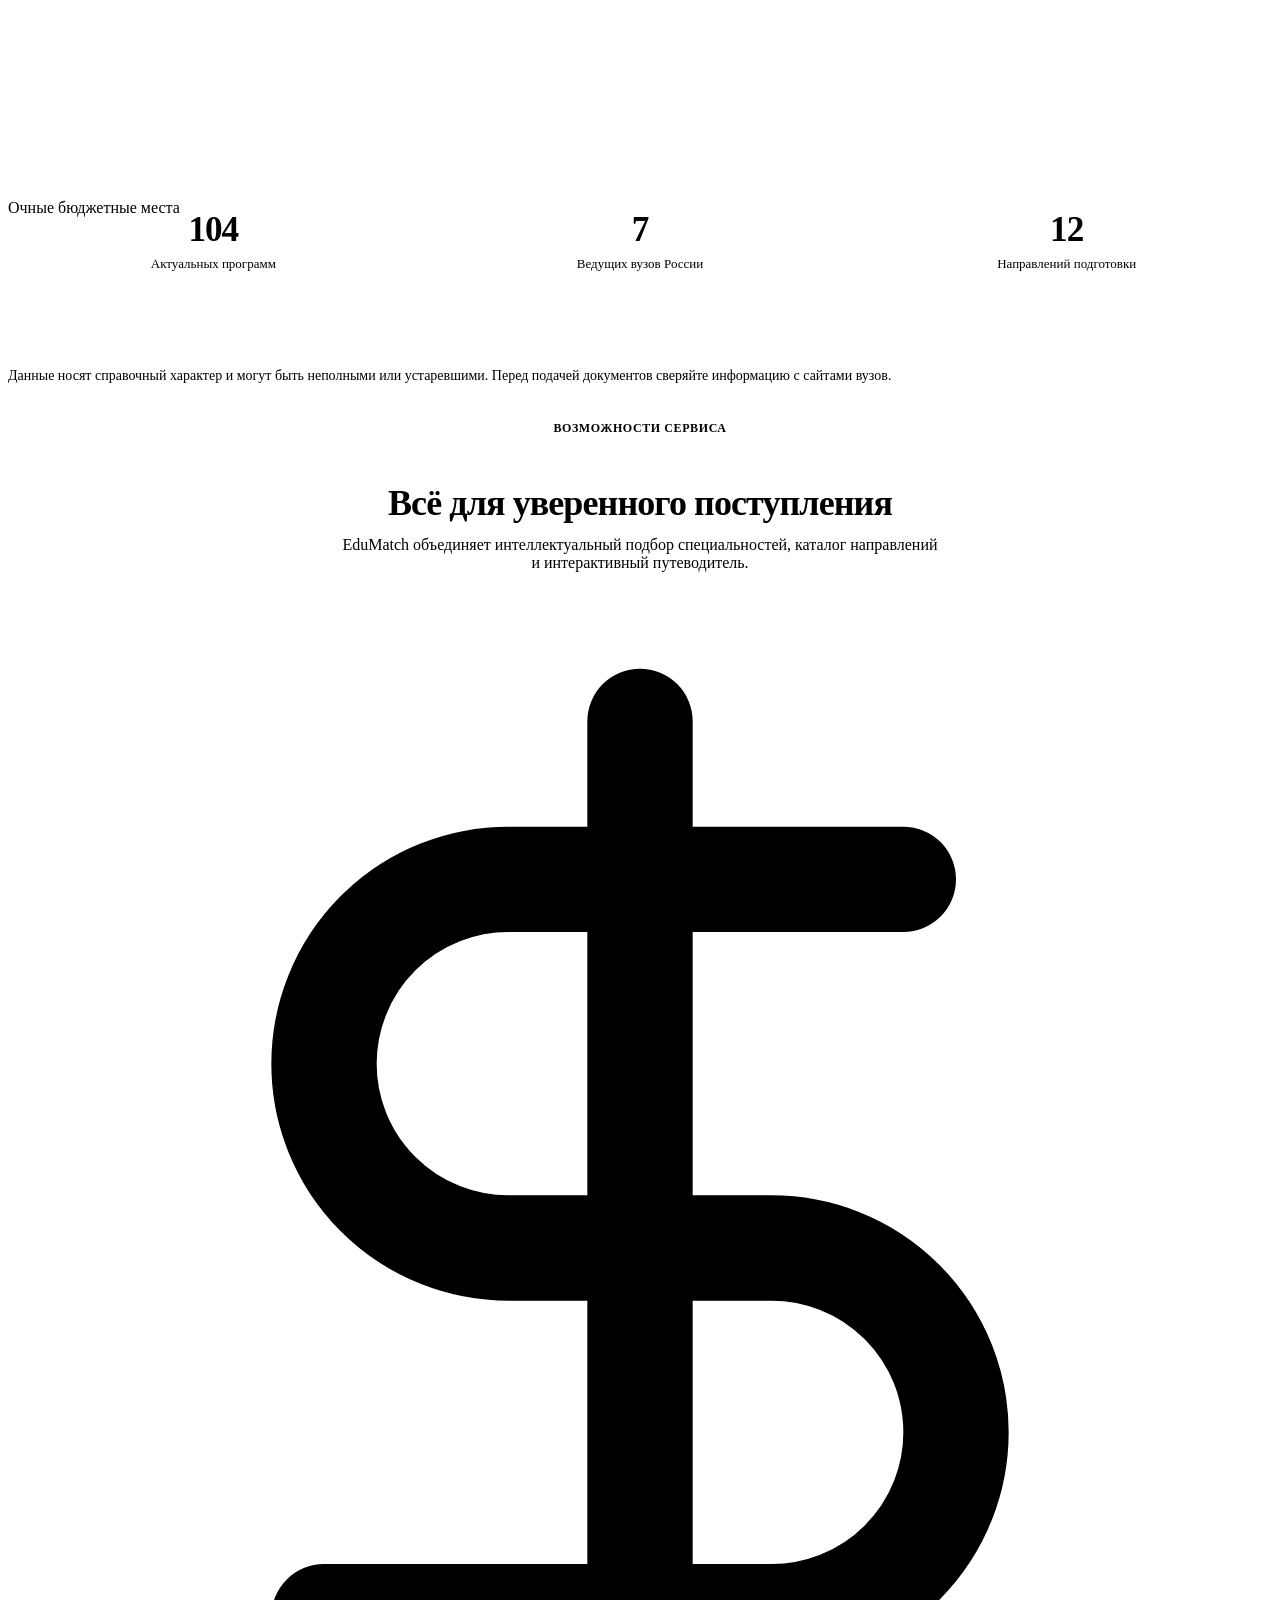
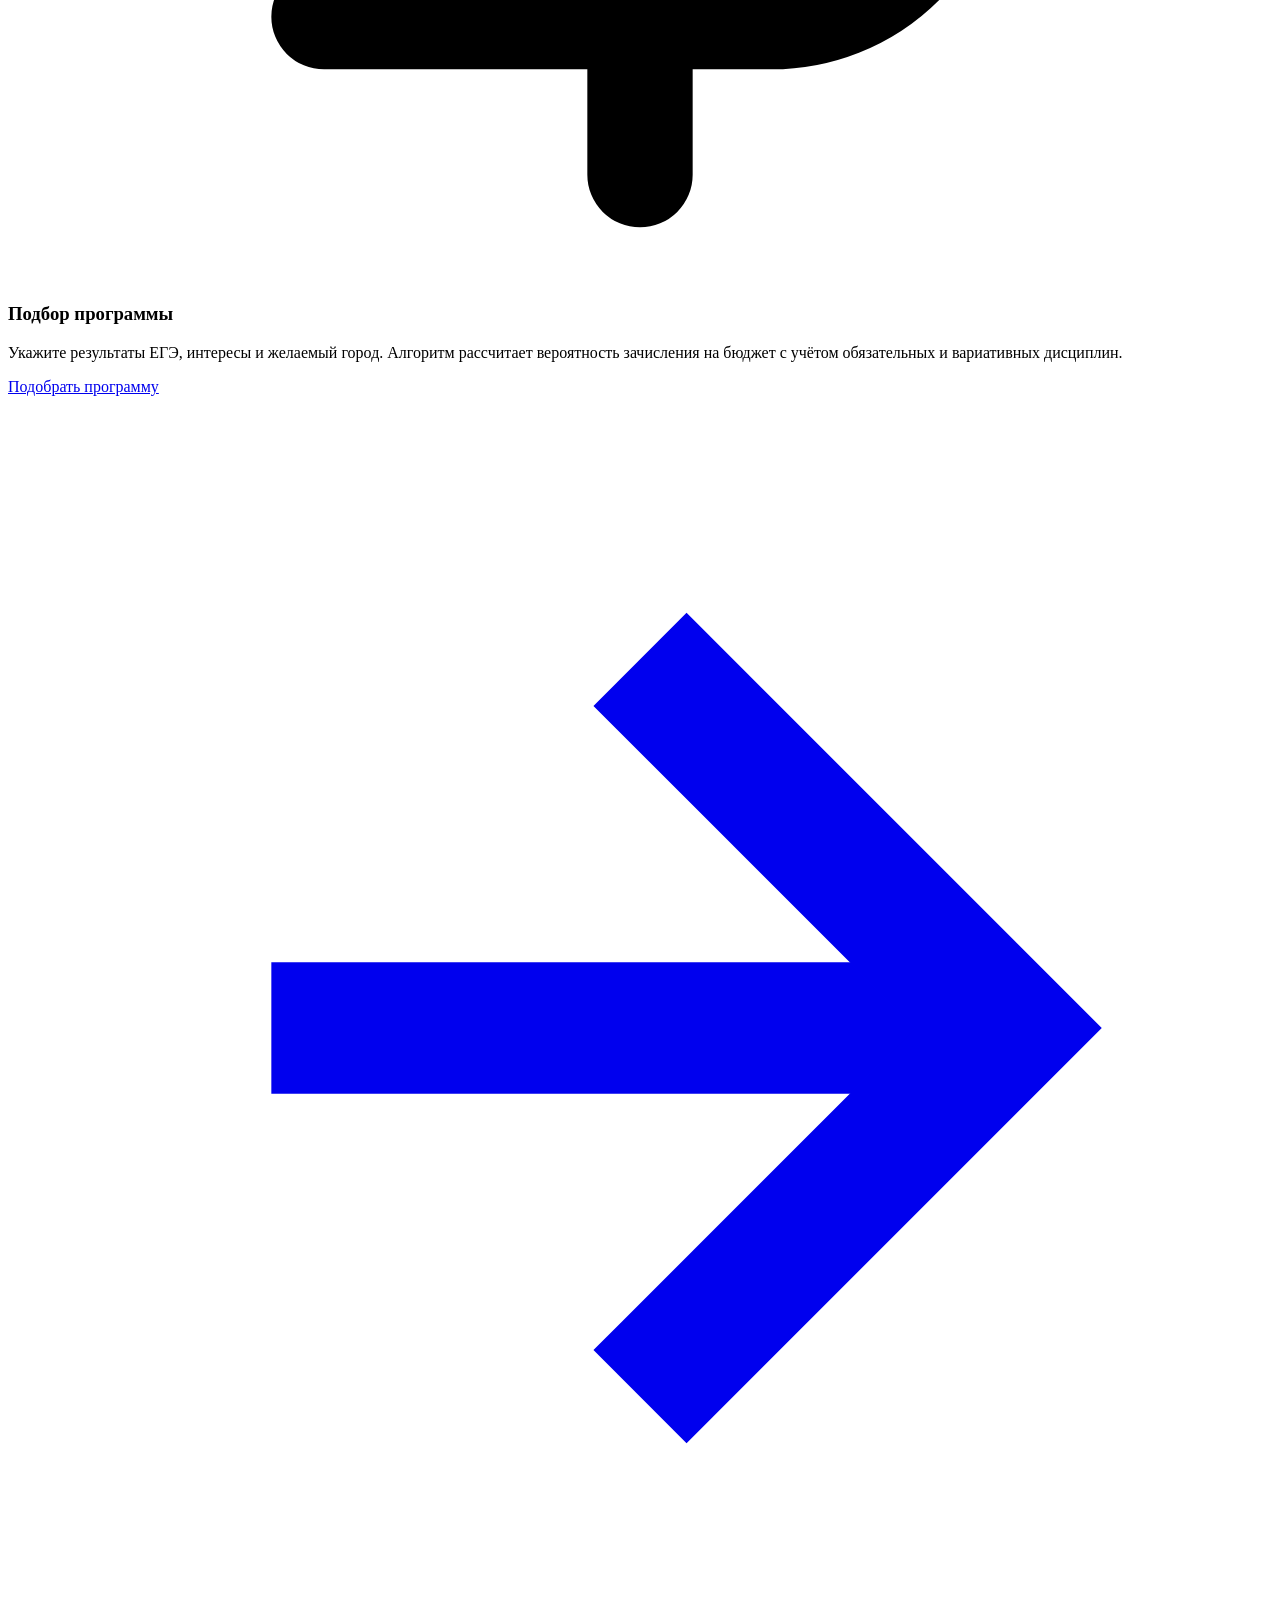
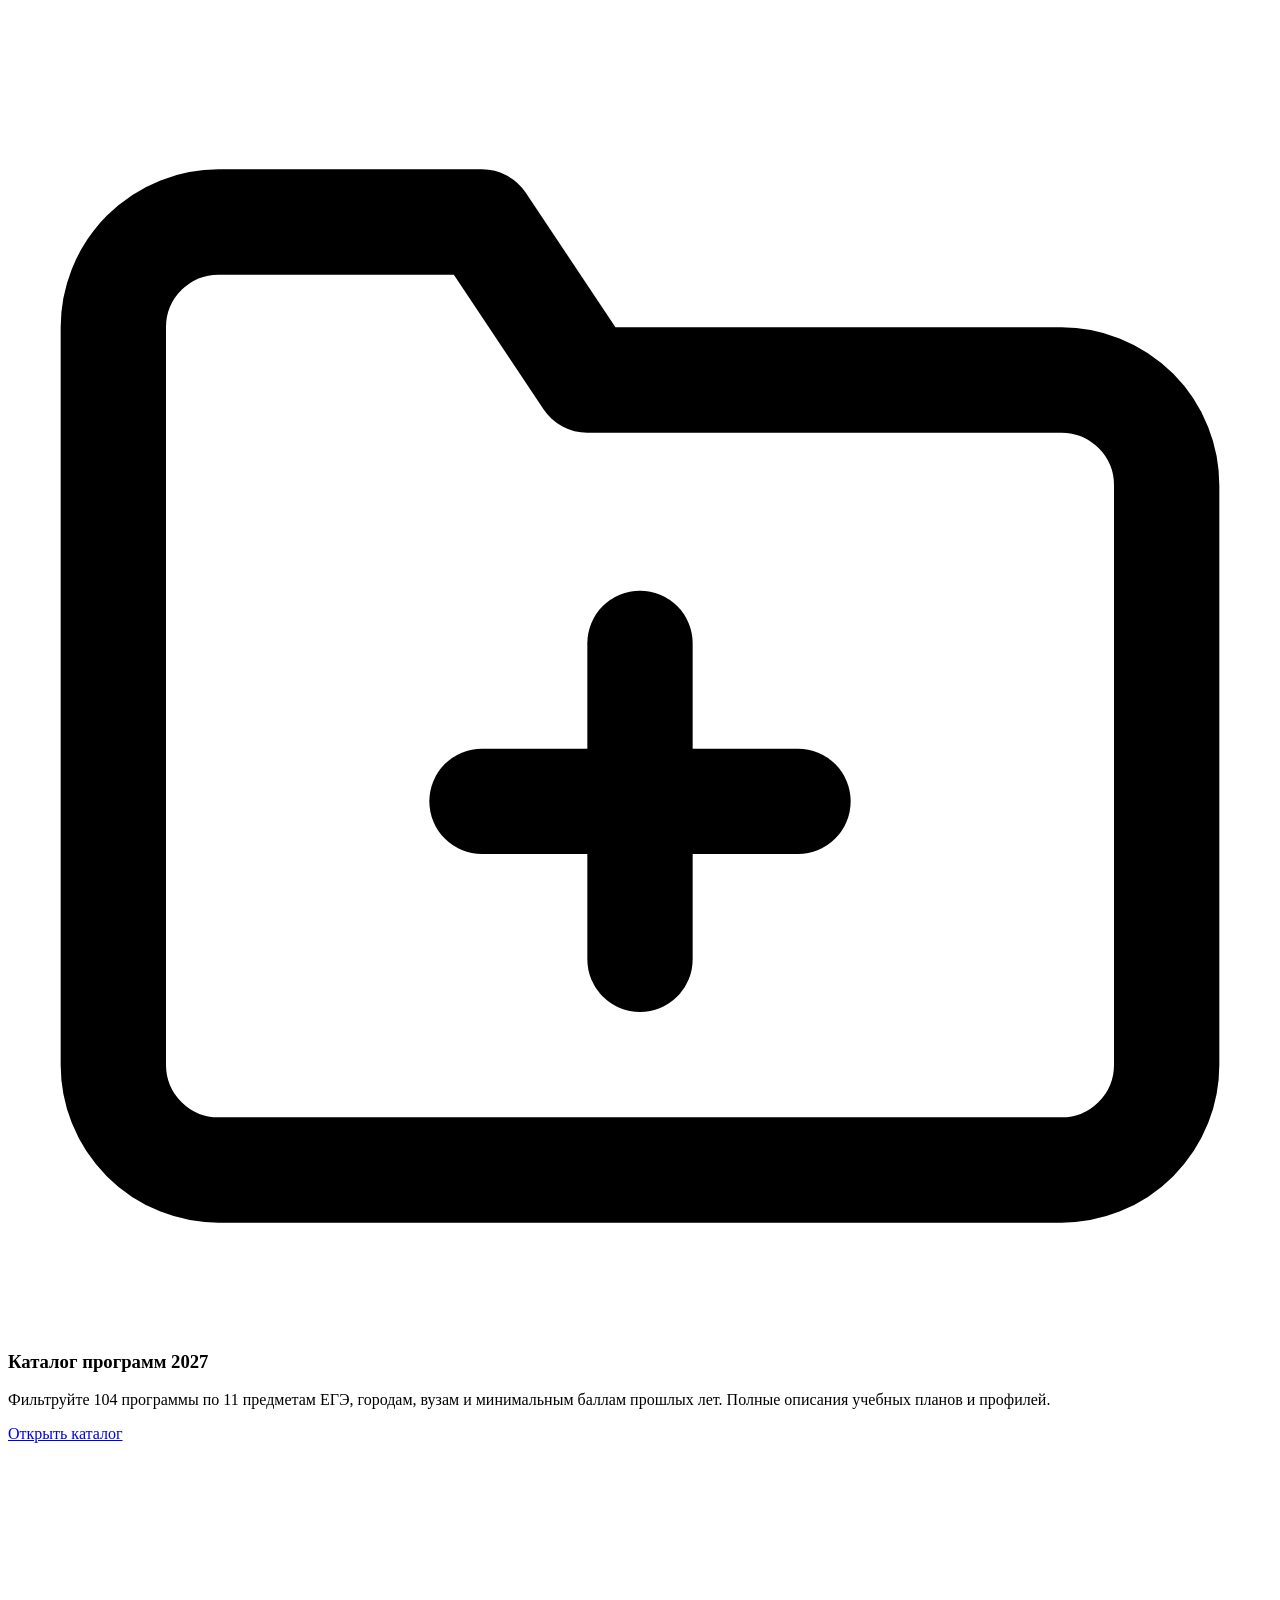
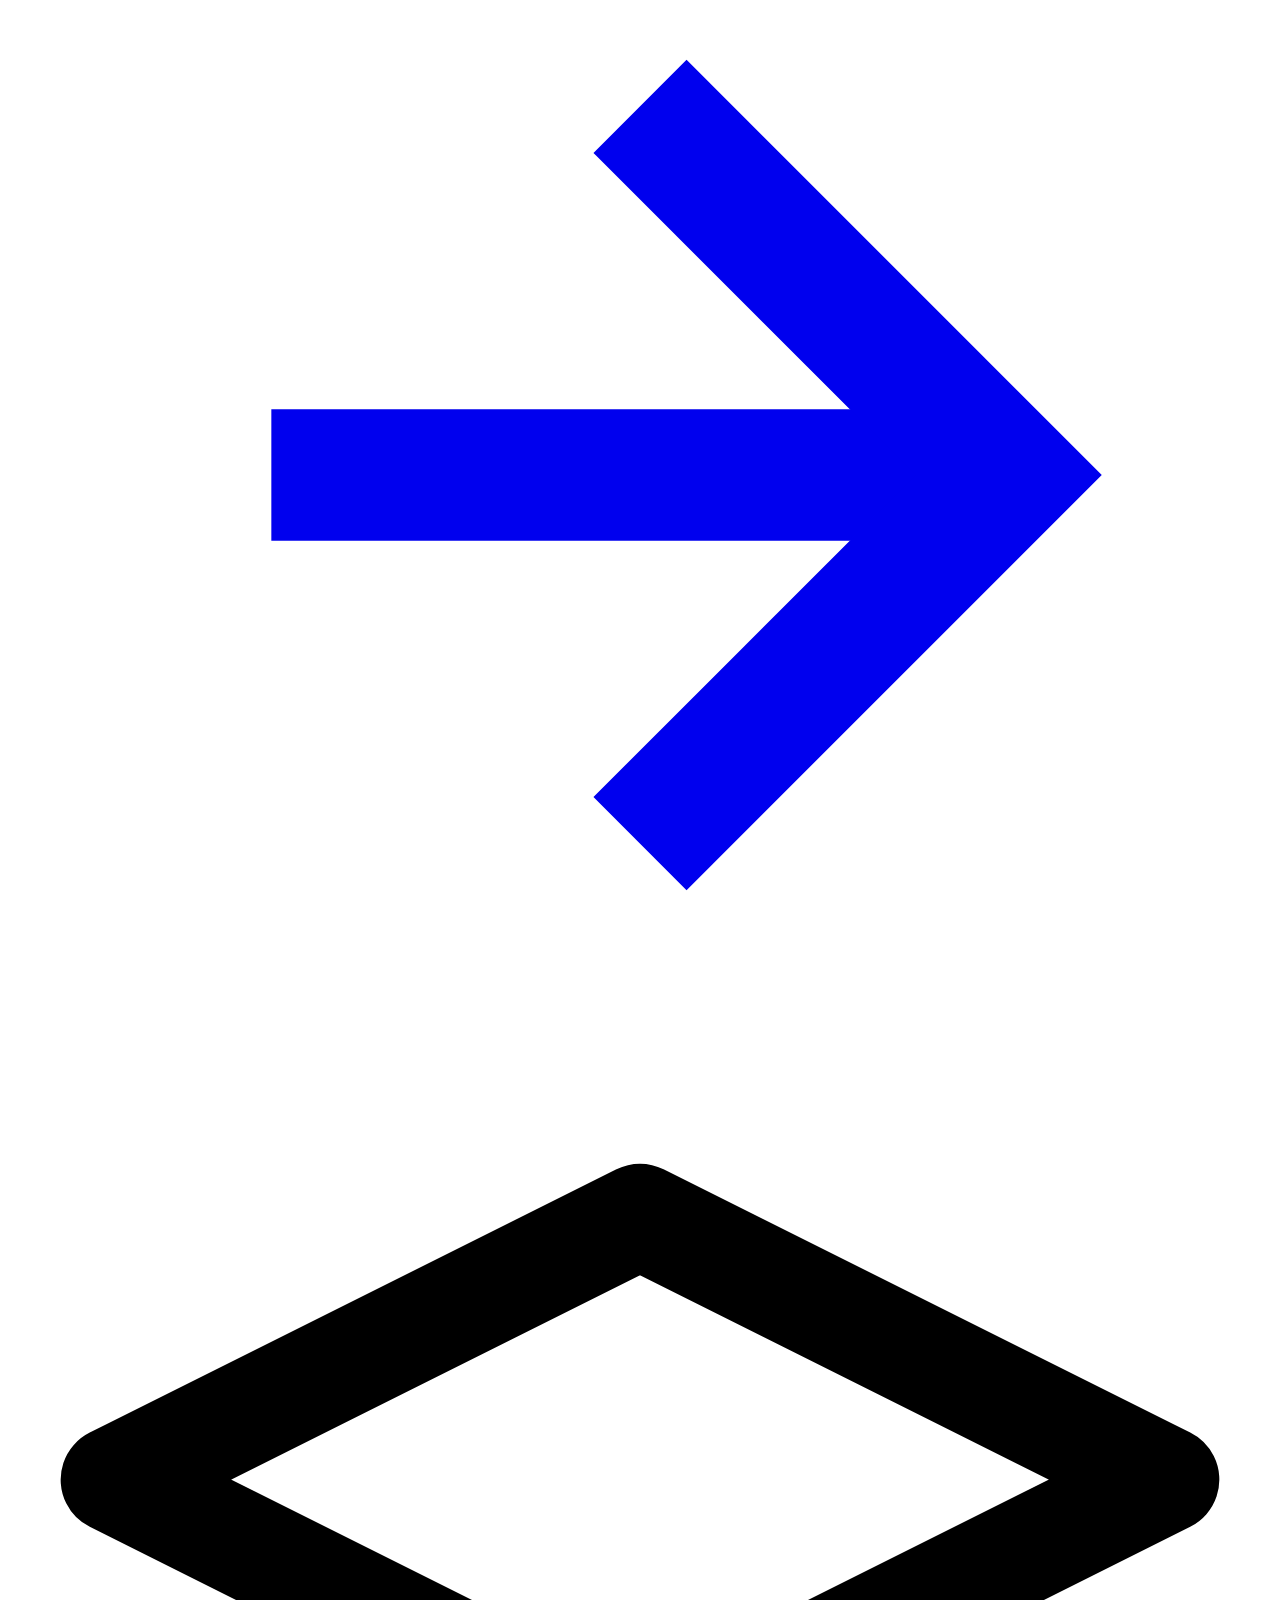
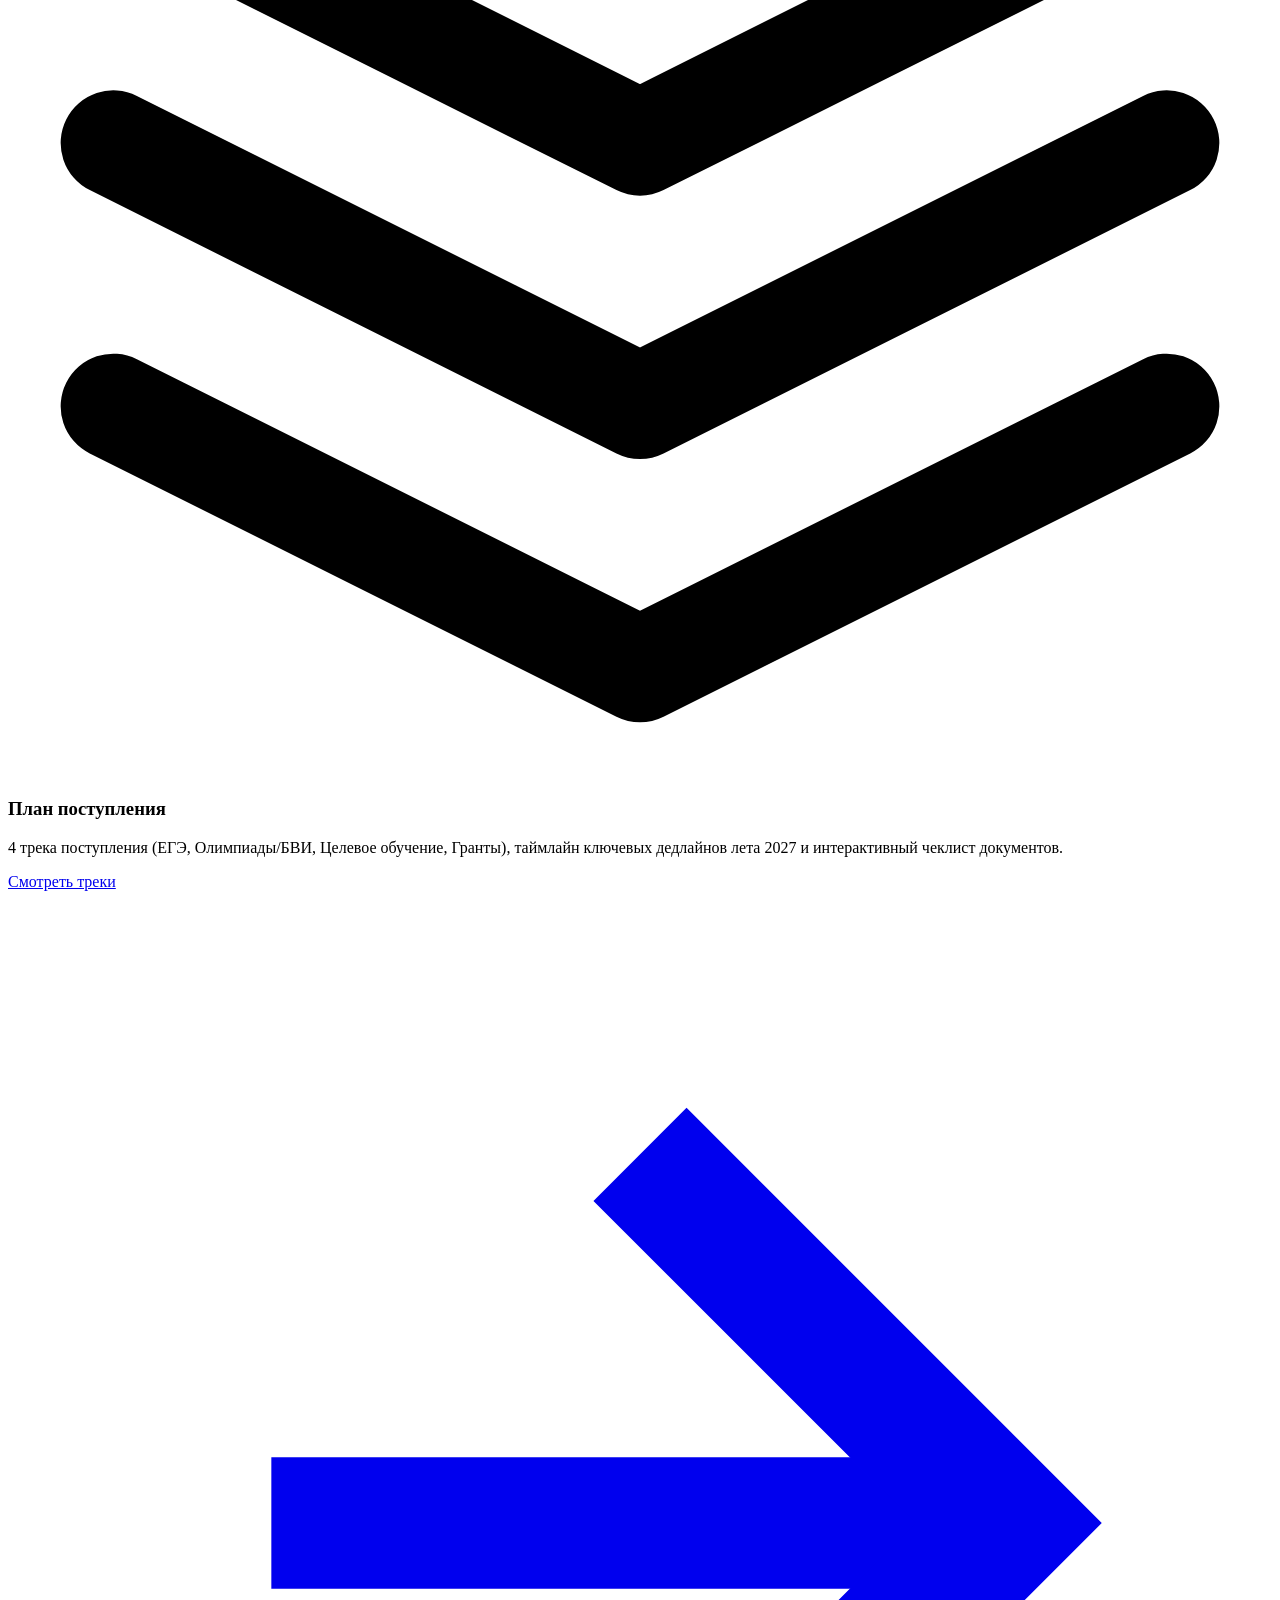
==== commit 2051ef16: "v0.0.6" ====
--- a/html/index.html
+++ b/html/index.html
@@ -248,7 +248,7 @@
         <span class="accent">поступления в ведущие вузы</span>
       </h1>
       <p class="hero-sub">
-        <strong>EduMatch</strong> объединяет официальные данные <strong>104 программ</strong> бакалавриата,
+        <strong>EduMatch</strong> объединяет данные <strong>104 программ</strong> бакалавриата,
         калькулятор шансов поступления по баллам ЕГЭ и пошаговый план зачисления без стресса и ошибок.
       </p>
 
